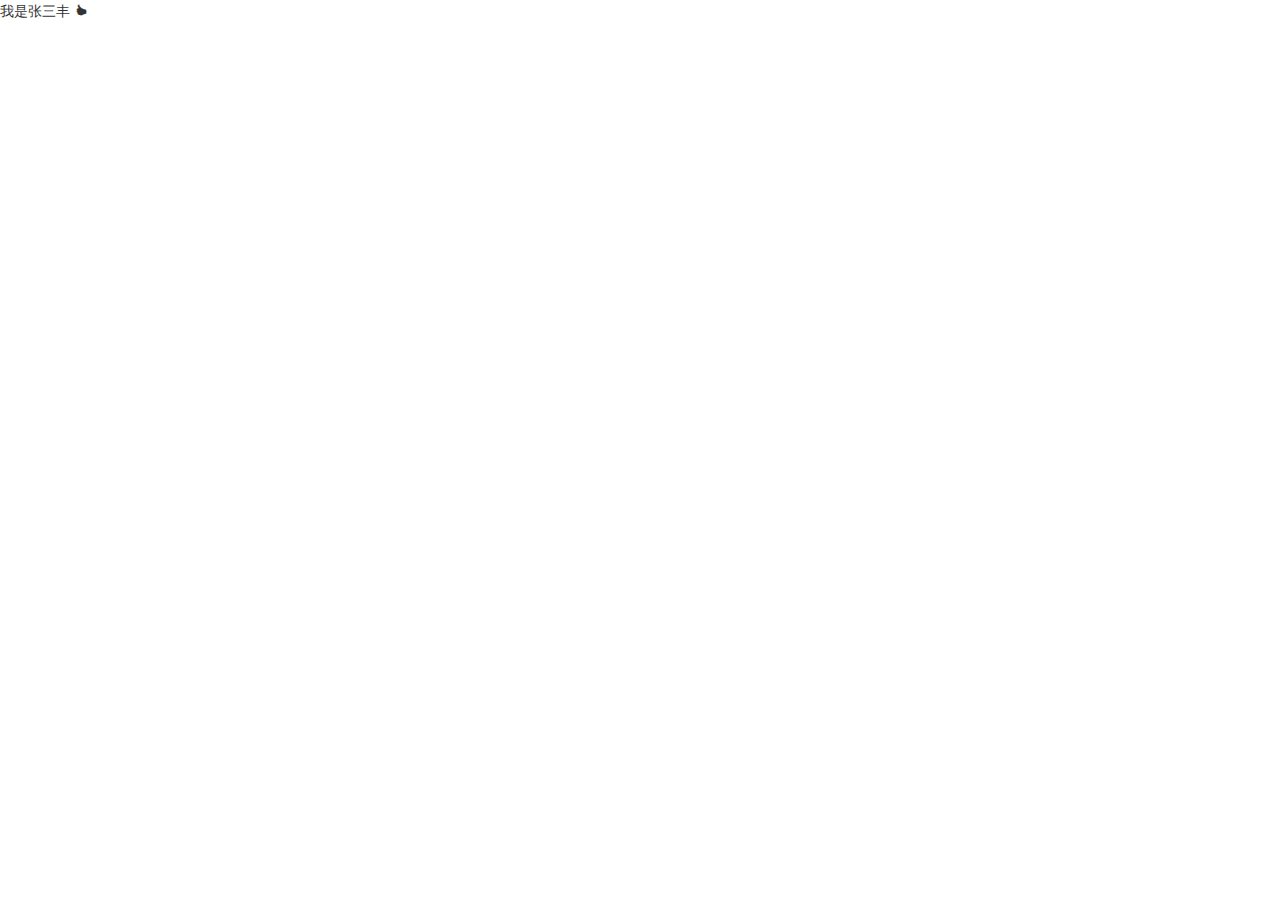
==== 02 HTML+CSS项目实战/index.html @ 7c88c90e "搭建工程" ====
<!DOCTYPE html>
<html lang="en">
  <head>
    <meta charset="UTF-8" />
    <meta name="viewport" content="width=device-width, initial-scale=1.0" />
    <title>小米商城</title>
    <link rel="icon" href="https://s01.mifile.cn/favicon.ico" />
    <link rel="stylesheet" href="./css/font.css" />
    <link rel="stylesheet" href="./css/reset.css" />
    <link rel="stylesheet" href="./css/common.css" />
  </head>
  <body>
    <div>
      我是张三丰
      <i class="iconfont iconfont-like2"></i>
    </div>
  </body>
</html>
---- 02 HTML+CSS项目实战/css/font.css ----
@font-face {
  font-family: iconfont;
  src: url([data-uri]) format("woff");
  font-weight: 400
}

[class*=iconfont] {
  font-family: iconfont !important;
  font-style: normal;
  -webkit-font-smoothing: antialiased;
  -webkit-text-stroke-width: .2px;
  -moz-osx-font-smoothing: grayscale
}

.iconfont-arrow-left:before {
  content: "\E626"
}

.iconfont-arrow-right:before {
  content: "\E621"
}

.iconfont-arrow-up:before {
  content: "\E611"
}

.iconfont-arrow-down:before {
  content: "\E61A"
}

.iconfont-arrow-left-big:before {
  content: "\E628"
}

.iconfont-arrow-right-big:before {
  content: "\E623"
}

.iconfont-arrow-up-big:before {
  content: "\E612"
}

.iconfont-arrow-down-big:before {
  content: "\E61B"
}

.iconfont-arrow-up-tail:before {
  content: "\E62F"
}

.iconfont-arrow-down-tail:before {
  content: "\E633"
}

.iconfont-arrow-down-mini:before {
  content: "\E61C"
}

.iconfont-arrow-down-small:before {
  content: "\E62B"
}

.iconfont-arrow-left-thin:before {
  content: "\E629"
}

.iconfont-arrow-right-thin:before {
  content: "\E624"
}

.iconfont-arrow-left-big-thin:before {
  content: "\E627"
}

.iconfont-arrow-right-big-thin:before {
  content: "\E622"
}

.iconfont-like:before {
  content: "\E60F"
}

.iconfont-like2:before {
  content: "\E607D"
}

.iconfont-like3:before {
  content: "\E90A"
}

.iconfont-like3-outline:before {
  content: "\E909"
}

.iconfont-dislike:before {
  content: "\E603"
}

.iconfont-dqm-left:before {
  content: "\E625"
}

.iconfont-dqm-right:before {
  content: "\E620"
}

.iconfont-check:before {
  content: "\221A"
}

.iconfont-close:before {
  content: "\E602"
}

.iconfont-close-small:before {
  content: "\D7"
}

.iconfont-circle-check:before {
  content: "\E618"
}

.iconfont-circle-close:before {
  content: "\E605"
}

.iconfont-plus:before {
  content: "\E609"
}

.iconfont-minus:before {
  content: "\E60B"
}

.iconfont-heart:before {
  content: "\E62E"
}

.iconfont-heart-outline:before {
  content: "\E62D"
}

.iconfont-heart-small:before {
  content: "\E631"
}

.iconfont-heart-outline-small:before {
  content: "\E614"
}

.iconfont-face:before {
  content: "\E61F"
}

.iconfont-face-smile:before {
  content: "\E60E"
}

.iconfont-face-sad:before {
  content: "\E613"
}

.iconfont-face-laugh:before {
  content: "\E619"
}

.iconfont-cart:before {
  content: "\E60C"
}

.iconfont-cart-plus:before {
  content: "\E60A"
}

.iconfont-cart-full:before {
  content: "\E60D"
}

.iconfont-menu:before {
  content: "\E62C"
}

.iconfont-message:before {
  content: "\E610"
}

.iconfont-message2:before {
  content: "\E600"
}

.iconfont-forward:before {
  content: "\E607"
}

.iconfont-forward2:before {
  content: "\E639"
}

.iconfont-question:before {
  content: "\E617"
}

.iconfont-wechat:before {
  content: "\E608"
}

.iconfont-weibo:before {
  content: "\E630"
}

.iconfont-qzone:before {
  content: "\E632"
}

.iconfont-play:before {
  content: "\E601"
}

.iconfont-disbled:before {
  content: "\E61E"
}

.iconfont-simcard:before {
  content: "\E641"
}

.iconfont-simcard2:before {
  content: "\E906"
}

.iconfont-telecom:before {
  content: "\E640"
}

.iconfont-tool:before {
  content: "\E634"
}

.iconfont-circle-7:before {
  content: "\E635"
}

.iconfont-circle-15:before {
  content: "\E636"
}

.iconfont-location:before {
  content: "\E637"
}

.iconfont-location2:before {
  content: "\E90B"
}

.iconfont-gift:before {
  content: "\E638"
}

.iconfont-gift2:before {
  content: "\E63E"
}

.iconfont-gift3:before {
  content: "\E905"
}

.iconfont-search:before {
  content: "\E616"
}

.iconfont-search2:before {
  content: "\E63A"
}

.iconfont-sync:before {
  content: "\E62A"
}

.iconfont-sync2:before {
  content: "\E63B"
}

.iconfont-card:before {
  content: "\E63C"
}

.iconfont-card-outline:before {
  content: "\E907"
}

.iconfont-alarm:before {
  content: "\E63D"
}

.iconfont-fcode:before {
  content: "\E63F"
}

.iconfont-clock:before {
  content: "\E606"
}

.iconfont-star:before {
  content: "\E61D"
}

.iconfont-alert:before {
  content: "\E90C"
}

.iconfont-circle-arrow-right:before {
  content: "\E615"
}

.iconfont-circle-phone:before {
  content: "\E904"
}

.iconfont-phone:before {
  content: "\E908"
}

.iconfont-month:before {
  content: "\E901"
}

.iconfont-1yuan:before {
  content: "\E903"
}
---- 02 HTML+CSS项目实战/css/common.css ----
html {
  font: 14px / 1.5 Helvetica Neue, Helvetica, Arial, Microsoft Yahei, Hiragino Sans GB, Heiti SC, WenQuanYi Micro Hei, sans-serif;
  color: #333;
  min-width: 1226px;
  background: #fff;
}

/* 清除浮动 */
.clearfix::after {
  content: "";
  display: block;
  clear: both;
}

* {
  box-sizing: border-box;
}

a {
  color: inherit;
  text-decoration: none;
}

ul {
  list-style: none;
}
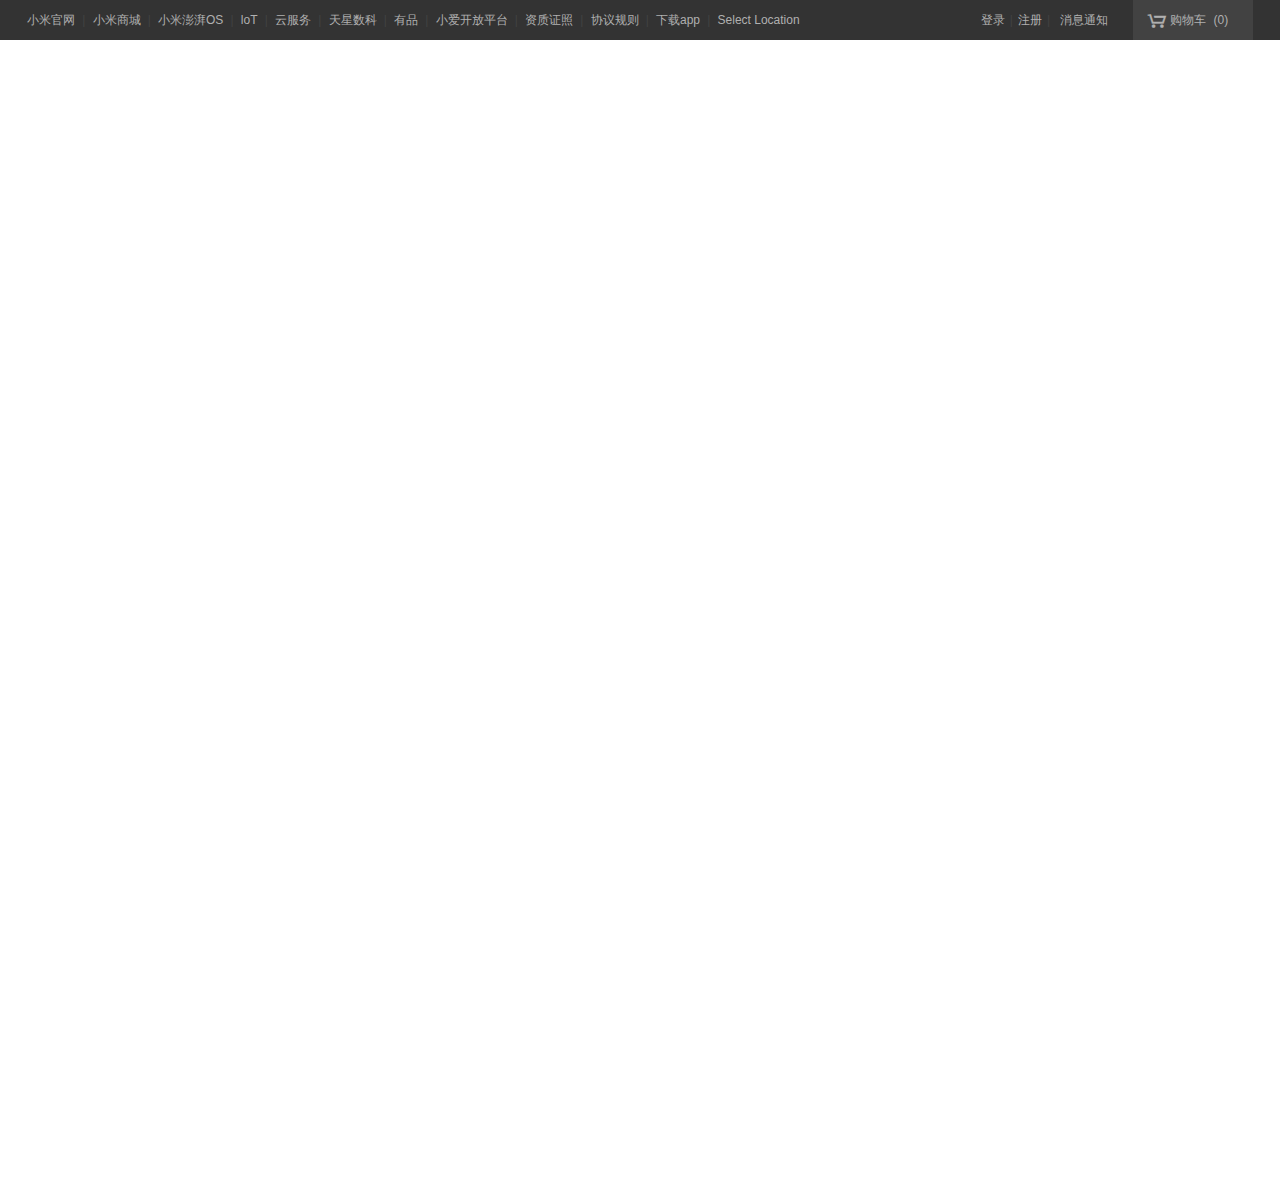
==== commit 42129d76: "topbar完成" ====
--- a/02 HTML+CSS项目实战/index.html
+++ b/02 HTML+CSS项目实战/index.html
@@ -8,11 +8,66 @@
     <link rel="stylesheet" href="./css/font.css" />
     <link rel="stylesheet" href="./css/reset.css" />
     <link rel="stylesheet" href="./css/common.css" />
+    <link rel="stylesheet" href="./css/topbar.css" />
   </head>
   <body>
-    <div>
-      我是张三丰
-      <i class="iconfont iconfont-like2"></i>
+    <div class="app">
+      <div class="topbar">
+        <div class="wrap">
+          <ul class="topnav">
+            <li><a href="#">小米官网</a></li>
+            <li><span>|</span></li>
+            <li><a href="#">小米商城</a></li>
+            <li><span>|</span></li>
+            <li><a href="#">小米澎湃OS</a></li>
+            <li><span>|</span></li>
+            <li><a href="#">loT</a></li>
+            <li><span>|</span></li>
+            <li><a href="#">云服务</a></li>
+            <li><span>|</span></li>
+            <li><a href="#">天星数科</a></li>
+            <li><span>|</span></li>
+            <li><a href="#">有品</a></li>
+            <li><span>|</span></li>
+            <li><a href="#">小爱开放平台</a></li>
+            <li><span>|</span></li>
+            <li><a href="#">资质证照</a></li>
+            <li><span>|</span></li>
+            <li><a href="#">协议规则</a></li>
+            <li><span>|</span></li>
+            <li class="download">
+              <a href="#">下载app</a>
+              <a href="#" class="imgbox">
+                <img
+                  src="https://i1.mifile.cn/f/i/17/appdownload/download.png?1"
+                  alt="" />
+                <span>小米商城APP</span>
+              </a>
+            </li>
+            <li><span>|</span></li>
+            <li><a href="#">Select Location</a></li>
+          </ul>
+          <div class="bar-right">
+            <div class="shop-cat">
+              <a href="#">
+                <i class="iconfont iconfont-cart"></i>
+                <span>购物车 </span>
+                <span class="num">(0)</span>
+              </a>
+              <div class="cats">
+                <span class="empty">购物车中还没有商品，赶紧选购吧！</span>
+              </div>
+            </div>
+            <ul class="user">
+              <li><a href="#">登录</a></li>
+              <li><span>|</span></li>
+              <li><a href="#">注册</a></li>
+              <li><span>|</span></li>
+              <li><a href="#">消息通知</a></li>
+            </ul>
+          </div>
+        </div>
+      </div>
     </div>
   </body>
 </html>
--- a/02 HTML+CSS项目实战/css/common.css
+++ b/02 HTML+CSS项目实战/css/common.css
@@ -23,4 +23,13 @@
 
 ul {
   list-style: none;
+  margin: 0;
+  padding: 0;
 }
+
+
+.wrap {
+  width: 1226px;
+  height: 100%;
+  margin: 0 auto;
+}
--- a/02 HTML+CSS项目实战/css/topbar.css
+++ b/02 HTML+CSS项目实战/css/topbar.css
@@ -0,0 +1,160 @@
+.app {
+  /* 测试专用 */
+  height: 1200px;
+}
+
+/* topbar 区域 */
+.topbar {
+  width: 100%;
+  height: 40px;
+  background: #333;
+  color: #b0b0b0;
+  font-size: 12px;
+  line-height: 40px;
+}
+
+.topbar .topnav {
+  float: left;
+}
+
+.topbar li {
+  float: left;
+}
+
+.topbar li a {
+  display: block;
+}
+
+.topbar li a:hover {
+  color: #fff;
+}
+
+.topbar li span {
+  margin: 0 0.6em;
+  color: #424242;
+}
+
+.topbar .topnav .download {
+  position: relative;
+}
+
+.topbar .download:hover .imgbox {
+  height: 148px;
+}
+
+.topbar .download:hover::after {
+  opacity: 1;
+}
+
+.topbar .download::after {
+  opacity: 0;
+  content: '';
+  position: absolute;
+  bottom: 0;
+  left: 50%;
+  margin-left: -8px;
+  border: 8px solid transparent;
+  border-bottom-color: #fff;
+  z-index: 99;
+}
+
+.topbar .download .imgbox {
+  position: absolute;
+  overflow: hidden;
+  left: 50%;
+  top: 40px;
+  width: 124px;
+  height: 0;
+  margin-left: -62px;
+  text-align: center;
+  line-height: 1;
+  color: #333;
+  background: #fff;
+  filter: drop-shadow(0 1px 5px #aaa);
+  z-index: 99;
+  transition: height 0.3s;
+}
+
+
+.topbar .imgbox img {
+  display: block;
+  width: 90px;
+  height: 90px;
+  margin: 18px auto 12px;
+}
+
+
+.topbar .bar-right {
+  float: right;
+}
+
+.topbar .bar-right .user {
+  float: right;
+}
+
+.topbar .user a {
+  padding: 0 5px;
+}
+
+.topbar .user span {
+  margin: 0;
+}
+
+.topbar .user li:last-child a {
+  padding: 0 10px;
+}
+
+.topbar .bar-right .shop-cat {
+  float: right;
+  color: #b0b0b0;
+  background: #424242;
+  text-align: center;
+  margin-left: 15px;
+  position: relative;
+}
+
+.topbar .shop-cat > a {
+  display: block;
+  width: 120px;
+  height: 40px;
+  line-height: 38px;
+}
+
+.topbar .shop-cat:hover > a {
+  background: #fff;
+  color: #ff6700;
+}
+
+.topbar .shop-cat .cats {
+  width: 316px;
+  height: 0;
+  overflow: hidden;
+  position: absolute;
+  top: 40px;
+  right: 0;
+  box-shadow: 0 2px 10px rgba(0, 0, 0, .15);
+  color: #333;
+  transition: height 0.3s;
+}
+
+.topbar .shop-cat:hover .cats {
+  height: 100px;
+}
+
+.topbar .cats .empty {
+  display: block;
+  padding: 20px 0;
+  margin: 20px;
+  line-height: 18px;
+}
+
+
+.topbar .shop-cat .iconfont-cart {
+  font-size: 20px;
+  vertical-align: -4px;
+  margin-left: -11px;
+}
+
+.topbar .shop-cat .num {
+  margin-left: 4px;
+}
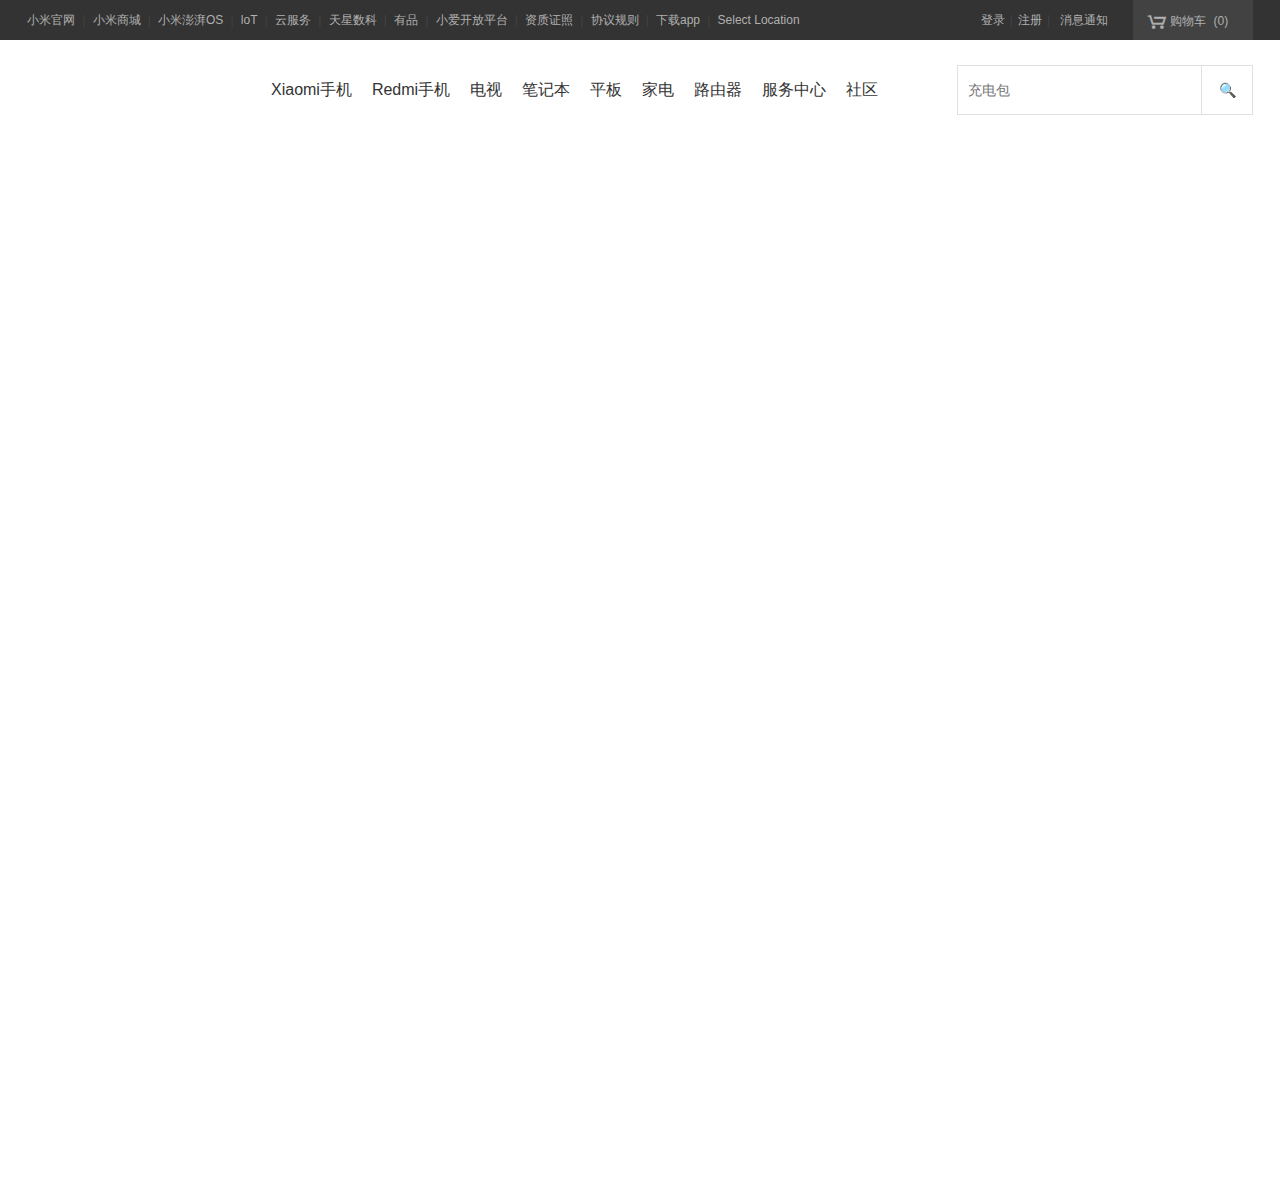
==== commit f70b9b93: "header完成" ====
--- a/02 HTML+CSS项目实战/index.html
+++ b/02 HTML+CSS项目实战/index.html
@@ -9,6 +9,7 @@
     <link rel="stylesheet" href="./css/reset.css" />
     <link rel="stylesheet" href="./css/common.css" />
     <link rel="stylesheet" href="./css/topbar.css" />
+    <link rel="stylesheet" href="./css/header.css" />
   </head>
   <body>
     <div class="app">
@@ -68,6 +69,88 @@
           </div>
         </div>
       </div>
+      <div class="header">
+        <div class="wrap clearfix">
+          <h1>
+            <a class="logo" href="#">小米商城</a>
+          </h1>
+          <div class="header-nav">
+            <div class="navs">
+              <span><a href="#">Xiaomi手机</a></span>
+              <span><a href="#">Redmi手机</a></span>
+              <span><a href="#">电视</a></span>
+              <span><a href="#">笔记本</a></span>
+              <span><a href="#">平板</a></span>
+              <span><a href="#">家电</a></span>
+              <span><a href="#">路由器</a></span>
+              <span><a href="#">服务中心</a></span>
+              <span><a href="#">社区</a></span>
+              <div class="hidden">
+                <ul class="childNav clearfix">
+                  <li>
+                    <a href="#">
+                      <img src="https://picsum.photos/116/100" alt="" />
+                      <p class="name">Xiaomi 14 Ultra</p>
+                      <p class="price">6499元起</p>
+                    </a>
+                  </li>
+                  <li>
+                    <a href="#">
+                      <img src="https://picsum.photos/116/100" alt="" />
+                      <p class="name">Xiaomi 14 Ultra</p>
+                      <p class="price">6499元起</p>
+                    </a>
+                  </li>
+                  <li>
+                    <a href="#">
+                      <img src="https://picsum.photos/116/100" alt="" />
+                      <p class="name">Xiaomi 14 Ultra</p>
+                      <p class="price">6499元起</p>
+                    </a>
+                  </li>
+                  <li>
+                    <a href="#">
+                      <img src="https://picsum.photos/116/100" alt="" />
+                      <p class="name">Xiaomi 14 Ultra</p>
+                      <p class="price">6499元起</p>
+                    </a>
+                  </li>
+                  <li>
+                    <a href="#">
+                      <img src="https://picsum.photos/116/100" alt="" />
+                      <p class="name">Xiaomi 14 Ultra</p>
+                      <p class="price">6499元起</p>
+                    </a>
+                  </li>
+                  <li>
+                    <a href="#">
+                      <img src="https://picsum.photos/116/100" alt="" />
+                      <p class="name">Xiaomi 14 Ultra</p>
+                      <p class="price">6499元起</p>
+                    </a>
+                  </li>
+                </ul>
+              </div>
+            </div>
+          </div>
+          <div class="search">
+            <input type="text" placeholder="充电包" />
+            <button class="search-btn">
+              <i class="icon-search iconfont">🔍</i>
+            </button>
+            <ul class="results">
+              <li><a href="#">手机换新</a></li>
+              <li><a href="#">Redmi K70 Pro</a></li>
+              <li><a href="#">洗衣机</a></li>
+              <li><a href="#">冰箱</a></li>
+              <li><a href="#">空调</a></li>
+              <li><a href="#">耳机</a></li>
+              <li><a href="#">红米</a></li>
+              <li><a href="#">笔记本</a></li>
+            </ul>
+          </div>
+        </div>
+      </div>
     </div>
   </body>
 </html>
--- a/02 HTML+CSS项目实战/css/common.css
+++ b/02 HTML+CSS项目实战/css/common.css
@@ -21,6 +21,19 @@
   text-decoration: none;
 }
 
+h1,
+h2,
+h3,
+h4,
+h5,
+h6 {
+  margin: 0;
+}
+
+p {
+  margin: 0;
+}
+
 ul {
   list-style: none;
   margin: 0;
@@ -33,3 +46,8 @@
   height: 100%;
   margin: 0 auto;
 }
+
+/* 主题色 */
+:root {
+  --theme-color: #ff6700;
+}
--- a/02 HTML+CSS项目实战/css/topbar.css
+++ b/02 HTML+CSS项目实战/css/topbar.css
@@ -10,7 +10,7 @@
   background: #333;
   color: #b0b0b0;
   font-size: 12px;
-  line-height: 40px;
+
 }
 
 .topbar .topnav {
@@ -19,6 +19,7 @@
 
 .topbar li {
   float: left;
+  line-height: 40px;
 }
 
 .topbar li a {
@@ -117,12 +118,12 @@
   display: block;
   width: 120px;
   height: 40px;
-  line-height: 38px;
+  line-height: 40px;
 }
 
 .topbar .shop-cat:hover > a {
   background: #fff;
-  color: #ff6700;
+  color: var(--theme-color);
 }
 
 .topbar .shop-cat .cats {
--- a/02 HTML+CSS项目实战/css/header.css
+++ b/02 HTML+CSS项目实战/css/header.css
@@ -0,0 +1,174 @@
+.header {
+  width: 100%;
+  position: relative;
+}
+
+h1 {
+  float: left;
+  margin-top: 22px;
+}
+
+.logo {
+  display: block;
+  width: 62px;
+  height: 56px;
+  text-indent: -9999px;
+  background: url(https://cdn.cnbj1.fds.api.mi-img.com/mi.com-assets/shop/img/logo-mi2.png) 0 0 /auto 100% no-repeat;
+}
+
+.header-nav {
+  float: left;
+  padding: 12px 0 0 172px;
+}
+
+.navs {
+  float: left;
+}
+
+.navs span {
+  float: left;
+  font-size: 16px;
+  color: #333;
+  padding: 26px 10px 38px;
+}
+
+.navs span:hover {
+  color: var(--theme-color);
+}
+
+.navs:hover .hidden {
+  height: 230px;
+  opacity: 1;
+  transition: height 0.3s 0.1s, opacity 0.3s;
+}
+
+.header .hidden {
+  opacity: 0;
+  background: #fff;
+  width: 100%;
+  height: 0px;
+  overflow: hidden;
+  position: absolute;
+  border-top: 1px solid #e0e0e0;
+  box-shadow: 0 3px 4px rgba(0, 0, 0, .18);
+  left: 0;
+  top: 100px;
+  z-index: 100;
+  transition: opacity 0.3s 0.15s, height 0.3s;
+}
+
+.childNav {
+  width: 1226px;
+  margin: 0 auto;
+  font-size: 12px;
+}
+
+.childNav li {
+  width: 204px;
+  height: 201px;
+  float: left;
+  padding: 35px 12px 0;
+  color: #333;
+  text-align: center;
+  position: relative;
+}
+
+.childNav li::after {
+  content: '';
+  position: absolute;
+  width: 1px;
+  height: 100px;
+  background: #e0e0e0;
+  right: -1px;
+  top: 35px;
+}
+
+.childNav li:last-child::after {
+  display: none;
+}
+
+.childNav a {
+  display: block;
+  width: 180px;
+  height: 166px;
+}
+
+.childNav a img {
+  display: block;
+  width: 116px;
+  height: 100px;
+  margin: 0 auto 26px;
+}
+
+.childNav p {
+  line-height: 20px;
+}
+
+.childNav .price {
+  color: var(--theme-color);
+}
+
+
+.search {
+  width: 296px;
+  height: 50px;
+  margin-top: 25px;
+  float: right;
+  position: relative;
+}
+
+.search input {
+  float: left;
+  border: 1px solid #e0e0e0;
+  height: 50px;
+  outline: none;
+  padding: 0 10px;
+  width: 245px;
+  font-size: 14px;
+  line-height: 48px;
+}
+
+.search input:focus,
+.search input:focus ~ button {
+  border-color: var(--theme-color);
+}
+
+.search input:focus ~ .results {
+  display: block;
+}
+
+.search .search-btn {
+  float: left;
+  width: 51px;
+  height: 50px;
+  border: 1px solid #e0e0e0;
+  border-left: none;
+  background: #fff;
+}
+
+.search .search-btn:hover {
+  color: #fff;
+  background: var(--theme-color);
+}
+
+.results {
+  display: none;
+  position: absolute;
+  top: 50px;
+  left: 0;
+  width: 245px;
+  border: 1px solid var(--theme-color);
+  border-top: none;
+  z-index: 60;
+}
+
+.results a {
+  display: block;
+  padding: 6px 15px;
+  font-size: 12px;
+  color: #424242;
+}
+
+.results a:hover {
+  background: #fafafa;
+}
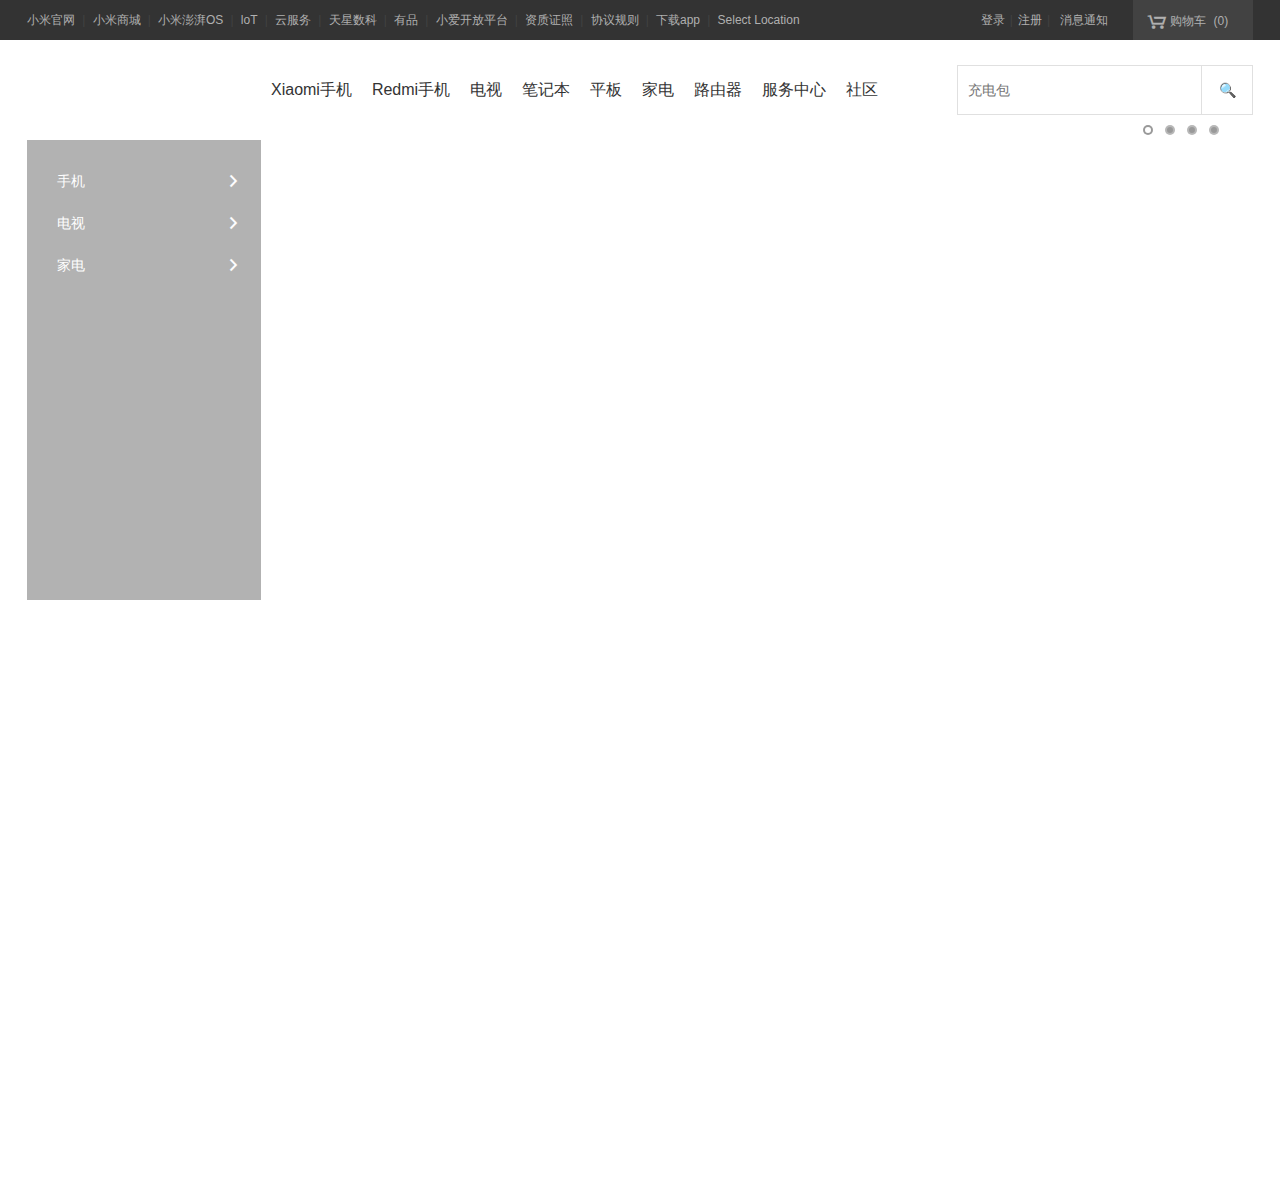
==== commit 35b60913: "banner完成" ====
--- a/02 HTML+CSS项目实战/index.html
+++ b/02 HTML+CSS项目实战/index.html
@@ -10,6 +10,7 @@
     <link rel="stylesheet" href="./css/common.css" />
     <link rel="stylesheet" href="./css/topbar.css" />
     <link rel="stylesheet" href="./css/header.css" />
+    <link rel="stylesheet" href="./css/banner.css" />
   </head>
   <body>
     <div class="app">
@@ -151,6 +152,85 @@
           </div>
         </div>
       </div>
+      <div class="banner">
+        <div class="wrap">
+          <ul class="category">
+            <li>
+              <a href="#" class="clearfix">
+                <span>手机</span>
+                <i class="iconfont iconfont-arrow-right-big"></i>
+              </a>
+              <div class="hidden">
+                <ul class="cats">
+                  <li>
+                    <a href="#" class="clearfix">
+                      <img src="https://picsum.photos/40" alt="" />
+                      <span>Xiaomi MIX系列</span>
+                    </a>
+                  </li>
+                  <li>
+                    <a href="#" class="clearfix">
+                      <img src="https://picsum.photos/40" alt="" />
+                      <span>Xiaomi MIX系列</span>
+                    </a>
+                  </li>
+                  <li>
+                    <a href="#" class="clearfix">
+                      <img src="https://picsum.photos/40" alt="" />
+                      <span>Xiaomi MIX系列</span>
+                    </a>
+                  </li>
+                  <li>
+                    <a href="#" class="clearfix">
+                      <img src="https://picsum.photos/40" alt="" />
+                      <span>Xiaomi MIX系列</span>
+                    </a>
+                  </li>
+                  <li>
+                    <a href="#" class="clearfix">
+                      <img src="https://picsum.photos/40" alt="" />
+                      <span>Xiaomi MIX系列</span>
+                    </a>
+                  </li>
+                  <li>
+                    <a href="#" class="clearfix">
+                      <img src="https://picsum.photos/40" alt="" />
+                      <span>Xiaomi MIX系列</span>
+                    </a>
+                  </li>
+                </ul>
+              </div>
+            </li>
+            <li>
+              <a href="#" class="clearfix">
+                <span>电视</span>
+                <i class="iconfont iconfont-arrow-right-big"></i>
+              </a>
+            </li>
+            <li>
+              <a href="#" class="clearfix">
+                <span>家电</span>
+                <i class="iconfont iconfont-arrow-right-big"></i>
+              </a>
+            </li>
+          </ul>
+          <div class="swiper">
+            <a href="#" class="mask">
+              <img
+                src="https://cdn.cnbj1.fds.api.mi-img.com/mi-mall/72d2f359aa032bc5f6372b3022b39a92.jpg?thumb=1&w=1226&h=460&f=webp&q=90"
+                alt="" />
+            </a>
+            <a href="#" class="btn pre"></a>
+            <a href="#" class="btn next"></a>
+            <div class="dots">
+              <span class="active"></span>
+              <span></span>
+              <span></span>
+              <span></span>
+            </div>
+          </div>
+        </div>
+      </div>
     </div>
   </body>
 </html>
--- a/02 HTML+CSS项目实战/css/banner.css
+++ b/02 HTML+CSS项目实战/css/banner.css
@@ -0,0 +1,153 @@
+.banner {
+
+  width: 100%;
+}
+
+.banner .wrap {
+  position: relative;
+}
+
+
+
+.category {
+  font-size: 14px;
+  color: #fff;
+  position: absolute;
+  width: 234px;
+  height: 460px;
+  padding: 20px 0;
+  left: 0;
+  top: 0;
+  background: rgba(0, 0, 0, .3);
+  z-index: 10;
+}
+
+
+
+.category > li a {
+  display: block;
+  padding-left: 30px;
+  line-height: 42px;
+  font-size: 14px;
+  width: 100%;
+  padding: 0 20px 0 30px;
+}
+
+.category > li > a span {
+  vertical-align: 1px;
+  float: left;
+}
+
+.category > li > a i {
+  font-size: 16px;
+  float: right;
+}
+
+.category > li:hover {
+  background: var(--theme-color);
+}
+
+.category > li:hover .hidden {
+  display: block;
+}
+
+.category li .hidden {
+  display: none;
+  position: absolute;
+  left: 234px;
+  top: 0;
+  background: #fff;
+  height: 100%;
+  box-shadow: 0 8px 16px rgba(0, 0, 0, .18);
+  color: #333;
+}
+
+
+
+.cats li a {
+  display: block;
+  padding: 18px 20px;
+  width: 265px;
+  height: 76px;
+  line-height: 40px;
+}
+
+.cats li a:hover {
+  color: var(--theme-color);
+}
+
+
+.cats li img {
+  float: left;
+  width: 40px;
+  height: 40px;
+  margin-right: 12px;
+  vertical-align: middle;
+}
+
+.cats li span {
+  float: right;
+  width: 172px;
+  overflow: hidden;
+  text-overflow: ellipsis;
+  white-space: nowrap;
+}
+
+.swiper {
+  width: 100%;
+  position: relative;
+}
+
+.swiper .btn {
+  position: absolute;
+  width: 41px;
+  height: 69px;
+  background-image: url("https://i1.mifile.cn/f/i/2014/cn/icon/icon-slides.png");
+  top: 50%;
+  transform: translateY(-50%);
+
+}
+
+.pre {
+  left: 234px;
+  background-position: -84px 0;
+}
+
+.pre:hover {
+  background-position: 0 0;
+}
+
+.next {
+  right: 0;
+  background-position: -125px 0;
+}
+
+.next:hover {
+  background-position: -42px 0;
+}
+
+.dots {
+  position: absolute;
+  right: 30px;
+  bottom: 20px;
+  width: 400px;
+  height: 21px;
+  text-align: right;
+}
+
+.dots span {
+  width: 10px;
+  height: 10px;
+  margin: 0 4px;
+  background: rgba(0, 0, 0, .4);
+  border-radius: 100%;
+  border: 2px solid rgba(255, 255, 255, .3);
+  display: inline-block;
+  cursor: pointer;
+}
+
+.dots span:hover,
+.dots span.active {
+  background: hsla(0, 0%, 100%, .4);
+  border-color: rgba(0, 0, 0, .4);
+}
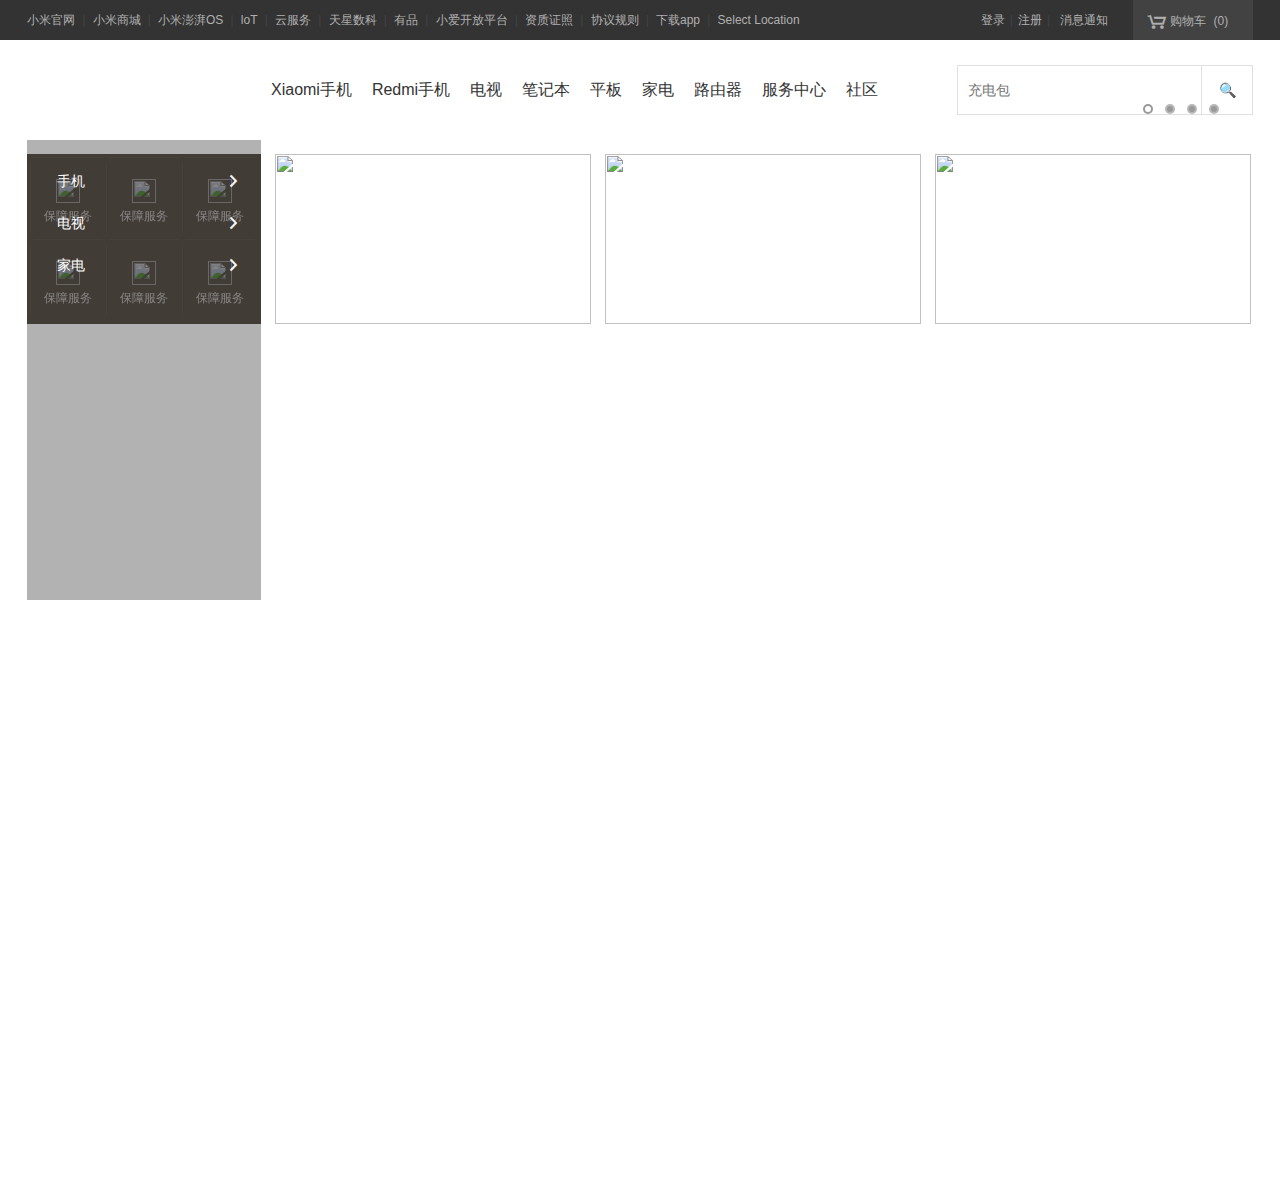
==== commit e6c02a0d: "ad完成，修复了header和banner的小bug" ====
--- a/02 HTML+CSS项目实战/index.html
+++ b/02 HTML+CSS项目实战/index.html
@@ -11,6 +11,7 @@
     <link rel="stylesheet" href="./css/topbar.css" />
     <link rel="stylesheet" href="./css/header.css" />
     <link rel="stylesheet" href="./css/banner.css" />
+    <link rel="stylesheet" href="./css/ad.css" />
   </head>
   <body>
     <div class="app">
@@ -231,6 +232,83 @@
           </div>
         </div>
       </div>
+      <div class="ad">
+        <div class="wrap clearfix">
+          <ul class="sevices">
+            <li>
+              <a href="#">
+                <img
+                  src="https://cdn.cnbj1.fds.api.mi-img.com/mi-mall/82abdba456e8caaea5848a0cddce03db.png?w=48&h=48"
+                  alt="" />
+                <span>保障服务</span>
+              </a>
+            </li>
+            <li>
+              <a href="#">
+                <img
+                  src="https://cdn.cnbj1.fds.api.mi-img.com/mi-mall/82abdba456e8caaea5848a0cddce03db.png?w=48&h=48"
+                  alt="" />
+                <span>保障服务</span>
+              </a>
+            </li>
+            <li>
+              <a href="#">
+                <img
+                  src="https://cdn.cnbj1.fds.api.mi-img.com/mi-mall/82abdba456e8caaea5848a0cddce03db.png?w=48&h=48"
+                  alt="" />
+                <span>保障服务</span>
+              </a>
+            </li>
+            <li>
+              <a href="#">
+                <img
+                  src="https://cdn.cnbj1.fds.api.mi-img.com/mi-mall/82abdba456e8caaea5848a0cddce03db.png?w=48&h=48"
+                  alt="" />
+                <span>保障服务</span>
+              </a>
+            </li>
+            <li>
+              <a href="#">
+                <img
+                  src="https://cdn.cnbj1.fds.api.mi-img.com/mi-mall/82abdba456e8caaea5848a0cddce03db.png?w=48&h=48"
+                  alt="" />
+                <span>保障服务</span>
+              </a>
+            </li>
+            <li>
+              <a href="#">
+                <img
+                  src="https://cdn.cnbj1.fds.api.mi-img.com/mi-mall/82abdba456e8caaea5848a0cddce03db.png?w=48&h=48"
+                  alt="" />
+                <span>保障服务</span>
+              </a>
+            </li>
+          </ul>
+          <ul class="ads">
+            <li>
+              <a href="#" class="mask">
+                <img
+                  src="https://cdn.cnbj1.fds.api.mi-img.com/mi-mall/6b67117bc92924fb2ff0e7ad2be86084.png?w=632&h=340"
+                  alt="" />
+              </a>
+            </li>
+            <li>
+              <a href="#" class="mask">
+                <img
+                  src="https://cdn.cnbj1.fds.api.mi-img.com/mi-mall/6b67117bc92924fb2ff0e7ad2be86084.png?w=632&h=340"
+                  alt="" />
+              </a>
+            </li>
+            <li>
+              <a href="#" class="mask">
+                <img
+                  src="https://cdn.cnbj1.fds.api.mi-img.com/mi-mall/6b67117bc92924fb2ff0e7ad2be86084.png?w=632&h=340"
+                  alt="" />
+              </a>
+            </li>
+          </ul>
+        </div>
+      </div>
     </div>
   </body>
 </html>
--- a/02 HTML+CSS项目实战/css/header.css
+++ b/02 HTML+CSS项目实战/css/header.css
@@ -153,6 +153,7 @@
 
 .results {
   display: none;
+  background: #fff;
   position: absolute;
   top: 50px;
   left: 0;
--- a/02 HTML+CSS项目实战/css/banner.css
+++ b/02 HTML+CSS项目实战/css/banner.css
@@ -98,6 +98,11 @@
   position: relative;
 }
 
+.swiper .mask,
+.swiper img {
+  display: block;
+}
+
 .swiper .btn {
   position: absolute;
   width: 41px;
--- a/02 HTML+CSS项目实战/css/ad.css
+++ b/02 HTML+CSS项目实战/css/ad.css
@@ -0,0 +1,91 @@
+.ad {
+  width: 100%;
+  margin: 14px 0 26px;
+}
+
+
+.ad .sevices {
+  float: left;
+  width: 234px;
+  height: 170px;
+  padding: 3px;
+  background: #5f5750;
+  font-size: 12px;
+}
+
+.sevices li {
+  float: left;
+  width: 76px;
+  height: 82px;
+  padding: 3px;
+  position: relative;
+}
+
+.sevices li::after,
+.sevices li::before {
+  content: '';
+  position: absolute;
+  background: #665e57;
+  width: 1px;
+  height: 70px;
+}
+
+.sevices li::before {
+  top: 0;
+  left: 100%;
+  margin-left: -3px;
+  transform: rotate(90deg);
+  transform-origin: 0 0;
+}
+
+.sevices li::after {
+  left: 0;
+  top: 6px;
+}
+
+.ad .sevices a {
+  display: block;
+  margin: 0 auto;
+  width: 64px;
+  height: 70px;
+  padding-top: 19px;
+  text-align: center;
+  color: rgba(255, 255, 255);
+  opacity: 0.6;
+}
+
+.sevices a:hover {
+  opacity: 1;
+}
+
+.sevices a img {
+  display: block;
+  width: 24px;
+  height: 24px;
+  margin: 0 auto 4px;
+}
+
+
+.ads {
+  float: left;
+}
+
+.ads li,
+.ads .mask {
+  float: left;
+}
+
+.ads .mask {
+  transition: box-shadow .2s linear, -webkit-box-shadow .2s linear;
+}
+
+.mask:hover {
+  box-shadow: 0 15px 30px rgba(0, 0, 0, .1);
+}
+
+.ads .mask img {
+  display: block;
+  height: 170px;
+  width: 316px;
+  margin-left: 14px;
+}
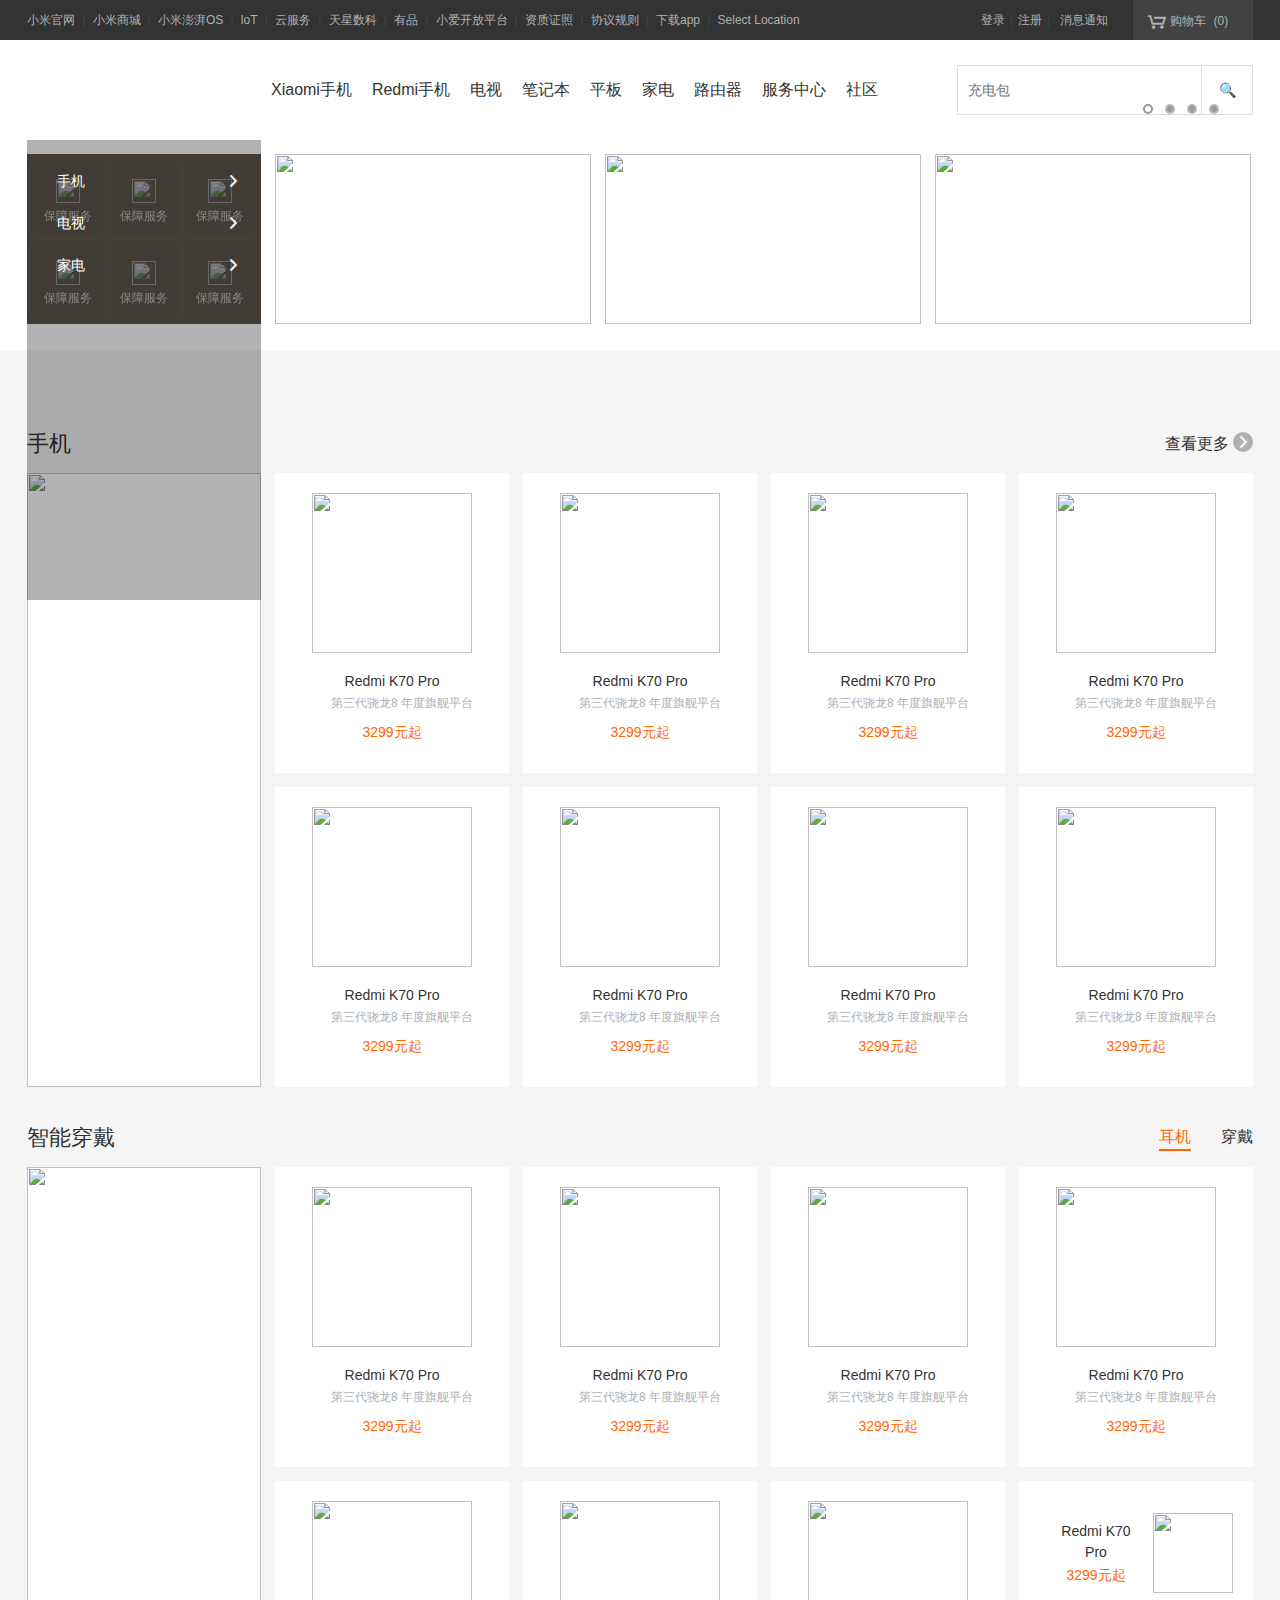
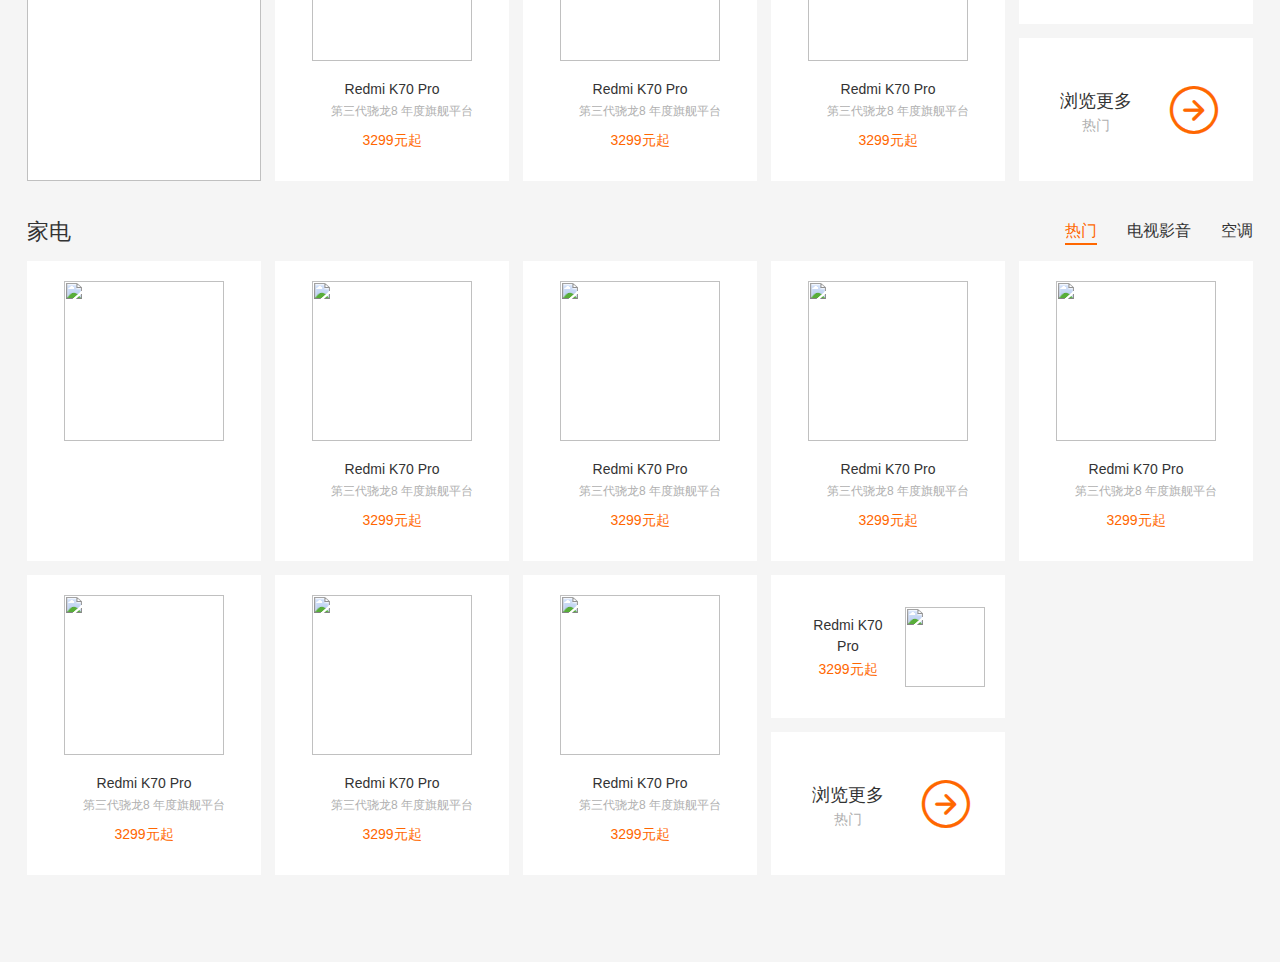
==== commit 3c0043ee: "main完成，修复ad的选择器重复" ====
--- a/02 HTML+CSS项目实战/index.html
+++ b/02 HTML+CSS项目实战/index.html
@@ -12,6 +12,7 @@
     <link rel="stylesheet" href="./css/header.css" />
     <link rel="stylesheet" href="./css/banner.css" />
     <link rel="stylesheet" href="./css/ad.css" />
+    <link rel="stylesheet" href="./css/main.css" />
   </head>
   <body>
     <div class="app">
@@ -309,6 +310,335 @@
           </ul>
         </div>
       </div>
+      <div class="main">
+        <a href="#" class="wrap">
+          <img
+            src="https://cdn.cnbj1.fds.api.mi-img.com/mi-mall/f50c307e048093a737e35446b6212010.jpg?thumb=1&w=1226&h=120&f=webp&q=90"
+            alt="" />
+        </a>
+        <article class="wrap">
+          <div class="head clearfix">
+            <h2>手机</h2>
+            <a href="#" class="more">
+              <span>查看更多</span>
+              <i class="iconfont iconfont-arrow-right-big"></i>
+            </a>
+          </div>
+          <div class="content clearfix">
+            <ul class="goods">
+              <li>
+                <a href="#" class="big">
+                  <img
+                    src="https://cdn.cnbj1.fds.api.mi-img.com/mi-mall/dcf9ed8c01a7c3d0bf3ecbca3f22537c.png?thumb=1&w=234&h=614&f=webp&q=90"
+                    alt="" />
+                </a>
+              </li>
+              <li>
+                <a href="#">
+                  <img
+                    src="https://cdn.cnbj1.fds.api.mi-img.com/mi-mall/2e920ac7e3d197923acbd6388b80cc49.png?thumb=1&w=200&h=200&f=webp&q=90"
+                    alt="" />
+                  <p class="name">Redmi K70 Pro</p>
+                  <p class="dec">第三代骁龙8 年度旗舰平台</p>
+                  <p class="price">3299元起</p>
+                </a>
+              </li>
+              <li>
+                <a href="#">
+                  <img
+                    src="https://cdn.cnbj1.fds.api.mi-img.com/mi-mall/2e920ac7e3d197923acbd6388b80cc49.png?thumb=1&w=200&h=200&f=webp&q=90"
+                    alt="" />
+                  <p class="name">Redmi K70 Pro</p>
+                  <p class="dec">第三代骁龙8 年度旗舰平台</p>
+                  <p class="price">3299元起</p>
+                </a>
+              </li>
+              <li>
+                <a href="#">
+                  <img
+                    src="https://cdn.cnbj1.fds.api.mi-img.com/mi-mall/2e920ac7e3d197923acbd6388b80cc49.png?thumb=1&w=200&h=200&f=webp&q=90"
+                    alt="" />
+                  <p class="name">Redmi K70 Pro</p>
+                  <p class="dec">第三代骁龙8 年度旗舰平台</p>
+                  <p class="price">3299元起</p>
+                </a>
+              </li>
+              <li>
+                <a href="#">
+                  <img
+                    src="https://cdn.cnbj1.fds.api.mi-img.com/mi-mall/2e920ac7e3d197923acbd6388b80cc49.png?thumb=1&w=200&h=200&f=webp&q=90"
+                    alt="" />
+                  <p class="name">Redmi K70 Pro</p>
+                  <p class="dec">第三代骁龙8 年度旗舰平台</p>
+                  <p class="price">3299元起</p>
+                </a>
+              </li>
+              <li>
+                <a href="#">
+                  <img
+                    src="https://cdn.cnbj1.fds.api.mi-img.com/mi-mall/2e920ac7e3d197923acbd6388b80cc49.png?thumb=1&w=200&h=200&f=webp&q=90"
+                    alt="" />
+                  <p class="name">Redmi K70 Pro</p>
+                  <p class="dec">第三代骁龙8 年度旗舰平台</p>
+                  <p class="price">3299元起</p>
+                </a>
+              </li>
+              <li>
+                <a href="#">
+                  <img
+                    src="https://cdn.cnbj1.fds.api.mi-img.com/mi-mall/2e920ac7e3d197923acbd6388b80cc49.png?thumb=1&w=200&h=200&f=webp&q=90"
+                    alt="" />
+                  <p class="name">Redmi K70 Pro</p>
+                  <p class="dec">第三代骁龙8 年度旗舰平台</p>
+                  <p class="price">3299元起</p>
+                </a>
+              </li>
+              <li>
+                <a href="#">
+                  <img
+                    src="https://cdn.cnbj1.fds.api.mi-img.com/mi-mall/2e920ac7e3d197923acbd6388b80cc49.png?thumb=1&w=200&h=200&f=webp&q=90"
+                    alt="" />
+                  <p class="name">Redmi K70 Pro</p>
+                  <p class="dec">第三代骁龙8 年度旗舰平台</p>
+                  <p class="price">3299元起</p>
+                </a>
+              </li>
+              <li>
+                <a href="#">
+                  <img
+                    src="https://cdn.cnbj1.fds.api.mi-img.com/mi-mall/2e920ac7e3d197923acbd6388b80cc49.png?thumb=1&w=200&h=200&f=webp&q=90"
+                    alt="" />
+                  <p class="name">Redmi K70 Pro</p>
+                  <p class="dec">第三代骁龙8 年度旗舰平台</p>
+                  <p class="price">3299元起</p>
+                </a>
+              </li>
+            </ul>
+          </div>
+        </article>
+        <article class="wrap other">
+          <div class="head clearfix">
+            <h2>智能穿戴</h2>
+            <ul class="cates">
+              <li><a href="#" class="active">耳机</a></li>
+              <li><a href="#">穿戴</a></li>
+            </ul>
+          </div>
+          <div class="content clearfix">
+            <ul class="goods">
+              <li>
+                <a href="#" class="big">
+                  <img
+                    src="https://cdn.cnbj1.fds.api.mi-img.com/mi-mall/dcf9ed8c01a7c3d0bf3ecbca3f22537c.png?thumb=1&w=234&h=614&f=webp&q=90"
+                    alt="" />
+                </a>
+              </li>
+              <li>
+                <a href="#">
+                  <img
+                    src="https://cdn.cnbj1.fds.api.mi-img.com/mi-mall/2e920ac7e3d197923acbd6388b80cc49.png?thumb=1&w=200&h=200&f=webp&q=90"
+                    alt="" />
+                  <p class="name">Redmi K70 Pro</p>
+                  <p class="dec">第三代骁龙8 年度旗舰平台</p>
+                  <p class="price">3299元起</p>
+                </a>
+              </li>
+              <li>
+                <a href="#">
+                  <img
+                    src="https://cdn.cnbj1.fds.api.mi-img.com/mi-mall/2e920ac7e3d197923acbd6388b80cc49.png?thumb=1&w=200&h=200&f=webp&q=90"
+                    alt="" />
+                  <p class="name">Redmi K70 Pro</p>
+                  <p class="dec">第三代骁龙8 年度旗舰平台</p>
+                  <p class="price">3299元起</p>
+                </a>
+              </li>
+              <li>
+                <a href="#">
+                  <img
+                    src="https://cdn.cnbj1.fds.api.mi-img.com/mi-mall/2e920ac7e3d197923acbd6388b80cc49.png?thumb=1&w=200&h=200&f=webp&q=90"
+                    alt="" />
+                  <p class="name">Redmi K70 Pro</p>
+                  <p class="dec">第三代骁龙8 年度旗舰平台</p>
+                  <p class="price">3299元起</p>
+                </a>
+              </li>
+              <li>
+                <a href="#">
+                  <img
+                    src="https://cdn.cnbj1.fds.api.mi-img.com/mi-mall/2e920ac7e3d197923acbd6388b80cc49.png?thumb=1&w=200&h=200&f=webp&q=90"
+                    alt="" />
+                  <p class="name">Redmi K70 Pro</p>
+                  <p class="dec">第三代骁龙8 年度旗舰平台</p>
+                  <p class="price">3299元起</p>
+                </a>
+              </li>
+              <li>
+                <a href="#">
+                  <img
+                    src="https://cdn.cnbj1.fds.api.mi-img.com/mi-mall/2e920ac7e3d197923acbd6388b80cc49.png?thumb=1&w=200&h=200&f=webp&q=90"
+                    alt="" />
+                  <p class="name">Redmi K70 Pro</p>
+                  <p class="dec">第三代骁龙8 年度旗舰平台</p>
+                  <p class="price">3299元起</p>
+                </a>
+              </li>
+              <li>
+                <a href="#">
+                  <img
+                    src="https://cdn.cnbj1.fds.api.mi-img.com/mi-mall/2e920ac7e3d197923acbd6388b80cc49.png?thumb=1&w=200&h=200&f=webp&q=90"
+                    alt="" />
+                  <p class="name">Redmi K70 Pro</p>
+                  <p class="dec">第三代骁龙8 年度旗舰平台</p>
+                  <p class="price">3299元起</p>
+                </a>
+              </li>
+              <li>
+                <a href="#">
+                  <img
+                    src="https://cdn.cnbj1.fds.api.mi-img.com/mi-mall/2e920ac7e3d197923acbd6388b80cc49.png?thumb=1&w=200&h=200&f=webp&q=90"
+                    alt="" />
+                  <p class="name">Redmi K70 Pro</p>
+                  <p class="dec">第三代骁龙8 年度旗舰平台</p>
+                  <p class="price">3299元起</p>
+                </a>
+              </li>
+              <li>
+                <a href="#" class="small">
+                  <img
+                    src="https://cdn.cnbj1.fds.api.mi-img.com/mi-mall/2e920ac7e3d197923acbd6388b80cc49.png?thumb=1&w=200&h=200&f=webp&q=90"
+                    alt="" />
+                  <div class="detail">
+                    <p class="name">Redmi K70 Pro</p>
+                    <p class="price">3299元起</p>
+                  </div>
+                </a>
+                <a href="#" class="small">
+                  <i class="iconfont iconfont-circle-arrow-right"></i>
+                  <div class="detail">
+                    <p class="title">浏览更多</p>
+                    <p class="cat">热门</p>
+                  </div>
+                </a>
+              </li>
+            </ul>
+          </div>
+        </article>
+        <article class="wrap other">
+          <div class="head clearfix">
+            <h2>家电</h2>
+            <ul class="cates">
+              <li><a href="#" class="active">热门</a></li>
+              <li><a href="#">电视影音</a></li>
+              <li><a href="#">空调</a></li>
+            </ul>
+          </div>
+          <div class="content clearfix">
+            <ul class="goods">
+              <li>
+                <a href="#">
+                  <img
+                    src="https://cdn.cnbj1.fds.api.mi-img.com/mi-mall/dcf9ed8c01a7c3d0bf3ecbca3f22537c.png?thumb=1&w=234&h=614&f=webp&q=90"
+                    alt="" />
+                </a>
+              </li>
+              <li>
+                <a href="#">
+                  <img
+                    src="https://cdn.cnbj1.fds.api.mi-img.com/mi-mall/2e920ac7e3d197923acbd6388b80cc49.png?thumb=1&w=200&h=200&f=webp&q=90"
+                    alt="" />
+                  <p class="name">Redmi K70 Pro</p>
+                  <p class="dec">第三代骁龙8 年度旗舰平台</p>
+                  <p class="price">3299元起</p>
+                </a>
+              </li>
+              <li>
+                <a href="#">
+                  <img
+                    src="https://cdn.cnbj1.fds.api.mi-img.com/mi-mall/2e920ac7e3d197923acbd6388b80cc49.png?thumb=1&w=200&h=200&f=webp&q=90"
+                    alt="" />
+                  <p class="name">Redmi K70 Pro</p>
+                  <p class="dec">第三代骁龙8 年度旗舰平台</p>
+                  <p class="price">3299元起</p>
+                </a>
+              </li>
+              <li>
+                <a href="#">
+                  <img
+                    src="https://cdn.cnbj1.fds.api.mi-img.com/mi-mall/2e920ac7e3d197923acbd6388b80cc49.png?thumb=1&w=200&h=200&f=webp&q=90"
+                    alt="" />
+                  <p class="name">Redmi K70 Pro</p>
+                  <p class="dec">第三代骁龙8 年度旗舰平台</p>
+                  <p class="price">3299元起</p>
+                </a>
+              </li>
+              <li>
+                <a href="#">
+                  <img
+                    src="https://cdn.cnbj1.fds.api.mi-img.com/mi-mall/2e920ac7e3d197923acbd6388b80cc49.png?thumb=1&w=200&h=200&f=webp&q=90"
+                    alt="" />
+                  <p class="name">Redmi K70 Pro</p>
+                  <p class="dec">第三代骁龙8 年度旗舰平台</p>
+                  <p class="price">3299元起</p>
+                </a>
+              </li>
+              <li>
+                <a href="#">
+                  <img
+                    src="https://cdn.cnbj1.fds.api.mi-img.com/mi-mall/2e920ac7e3d197923acbd6388b80cc49.png?thumb=1&w=200&h=200&f=webp&q=90"
+                    alt="" />
+                  <p class="name">Redmi K70 Pro</p>
+                  <p class="dec">第三代骁龙8 年度旗舰平台</p>
+                  <p class="price">3299元起</p>
+                </a>
+              </li>
+              <li>
+                <a href="#">
+                  <img
+                    src="https://cdn.cnbj1.fds.api.mi-img.com/mi-mall/2e920ac7e3d197923acbd6388b80cc49.png?thumb=1&w=200&h=200&f=webp&q=90"
+                    alt="" />
+                  <p class="name">Redmi K70 Pro</p>
+                  <p class="dec">第三代骁龙8 年度旗舰平台</p>
+                  <p class="price">3299元起</p>
+                </a>
+              </li>
+              <li>
+                <a href="#">
+                  <img
+                    src="https://cdn.cnbj1.fds.api.mi-img.com/mi-mall/2e920ac7e3d197923acbd6388b80cc49.png?thumb=1&w=200&h=200&f=webp&q=90"
+                    alt="" />
+                  <p class="name">Redmi K70 Pro</p>
+                  <p class="dec">第三代骁龙8 年度旗舰平台</p>
+                  <p class="price">3299元起</p>
+                </a>
+              </li>
+              <li>
+                <a href="#" class="small">
+                  <img
+                    src="https://cdn.cnbj1.fds.api.mi-img.com/mi-mall/2e920ac7e3d197923acbd6388b80cc49.png?thumb=1&w=200&h=200&f=webp&q=90"
+                    alt="" />
+                  <div class="detail">
+                    <p class="name">Redmi K70 Pro</p>
+                    <p class="price">3299元起</p>
+                  </div>
+                </a>
+                <a href="#" class="small">
+                  <i class="iconfont iconfont-circle-arrow-right"></i>
+                  <div class="detail">
+                    <p class="title">浏览更多</p>
+                    <p class="cat">热门</p>
+                  </div>
+                </a>
+              </li>
+            </ul>
+          </div>
+        </article>
+        <a href="#" class="wrap">
+          <img
+            src="https://cdn.cnbj1.fds.api.mi-img.com/mi-mall/f50c307e048093a737e35446b6212010.jpg?thumb=1&w=1226&h=120&f=webp&q=90"
+            alt="" />
+        </a>
+      </div>
     </div>
   </body>
 </html>
--- a/02 HTML+CSS项目实战/css/ad.css
+++ b/02 HTML+CSS项目实战/css/ad.css
@@ -79,7 +79,7 @@
   transition: box-shadow .2s linear, -webkit-box-shadow .2s linear;
 }
 
-.mask:hover {
+.ads .mask:hover {
   box-shadow: 0 15px 30px rgba(0, 0, 0, .1);
 }
 
--- a/02 HTML+CSS项目实战/css/main.css
+++ b/02 HTML+CSS项目实战/css/main.css
@@ -0,0 +1,186 @@
+.main {
+  width: 100%;
+  background: #f5f5f5;
+  padding: 22px 0;
+}
+
+
+a.wrap {
+  display: block;
+  margin-bottom: 22px;
+}
+
+a.wrap:last-child {
+  margin-top: 30px;
+  margin-bottom: 0;
+}
+
+article.wrap {
+  margin-bottom: 8px;
+}
+
+
+article .head {
+  line-height: 58px;
+  font-size: 16px;
+}
+
+.head h2 {
+  float: left;
+  font-size: 22px;
+  font-weight: 200;
+}
+
+.head .more,
+.head .cates {
+  float: right;
+}
+
+.head .more:hover {
+  color: var(--theme-color);
+}
+
+.head .more:hover i {
+  background: var(--theme-color);
+}
+
+.more i {
+  display: inline-block;
+  width: 20px;
+  height: 20px;
+  line-height: 20px;
+  text-align: center;
+  background: #b0b0b0;
+  border-radius: 100%;
+  color: #fff;
+}
+
+.cates {
+  margin-top: 16px;
+}
+
+.cates li {
+  float: left;
+  margin-left: 30px;
+  font-size: 16px;
+}
+
+.cates a {
+  display: block;
+  height: 26px;
+  line-height: 24px;
+  padding-bottom: 2px;
+}
+
+.cates a:hover,
+.cates a.active {
+  color: var(--theme-color);
+  border-bottom: 2px solid #ff6700;
+}
+
+article .goods {
+  float: left;
+  margin-left: -14px;
+}
+
+.goods li,
+.goods a {
+  float: left;
+}
+
+.goods a {
+  width: 234px;
+  height: 300px;
+  padding: 20px 0;
+  text-align: center;
+  background: #fff;
+  margin: 0 0 14px 14px;
+  font-size: 14px;
+  transition: all .2s linear;
+}
+
+
+
+.goods .big {
+  width: 234px;
+  height: 614px;
+  padding: 0;
+}
+
+.goods .big img {
+  display: block;
+  width: 234px;
+  height: 614px;
+  margin: 0;
+}
+
+.goods a:hover {
+  box-shadow: 0 15px 30px rgba(0, 0, 0, .1);
+}
+
+.goods img {
+  display: block;
+  width: 160px;
+  height: 160px;
+  margin: 0 auto 18px;
+}
+
+.goods .name {
+  margin: 0 10px 2px;
+}
+
+.goods .dec {
+  margin: 0 10px 10px;
+  width: 100%;
+  font-size: 12px;
+  color: #b0b0b0;
+  overflow: hidden;
+  text-overflow: ellipsis;
+  white-space: nowrap;
+}
+
+.goods .price {
+  color: var(--theme-color);
+  margin: 0 10px 14px;
+}
+
+.other .goods .small {
+  float: none;
+  display: block;
+  position: relative;
+  width: 234px;
+  height: 143px;
+}
+
+.small img {
+  width: 80px;
+  position: absolute;
+  height: 80px;
+  top: 32px;
+  right: 20px;
+}
+
+.small .detail {
+  position: absolute;
+  width: 94px;
+  left: 30px;
+  top: 40px;
+}
+
+.small .iconfont {
+  color: var(--theme-color);
+  line-height: 48px;
+  font-size: 48px;
+  position: absolute;
+  top: 48px;
+  right: 35px;
+}
+
+.small .title {
+  font-size: 18px;
+  margin-top: 10px;
+}
+
+.small .cat {
+  color: #b0b0b0;
+}
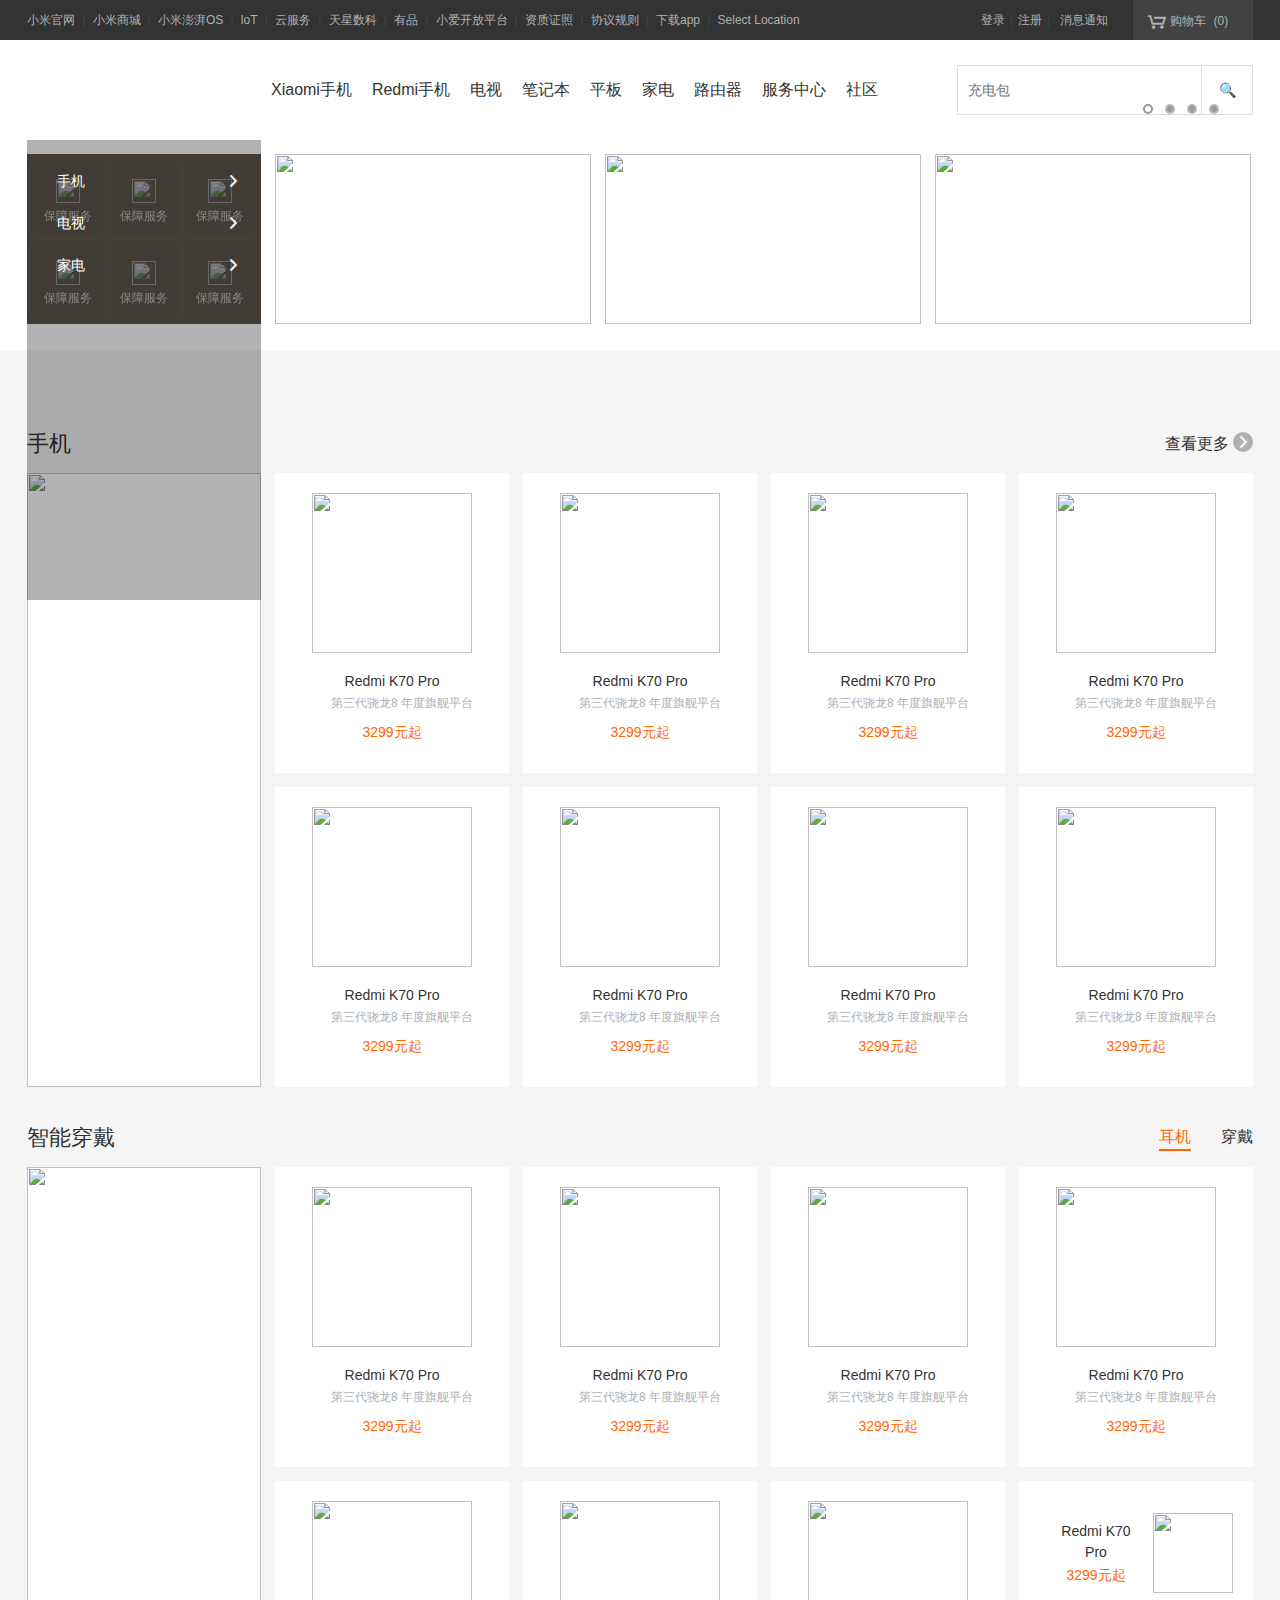
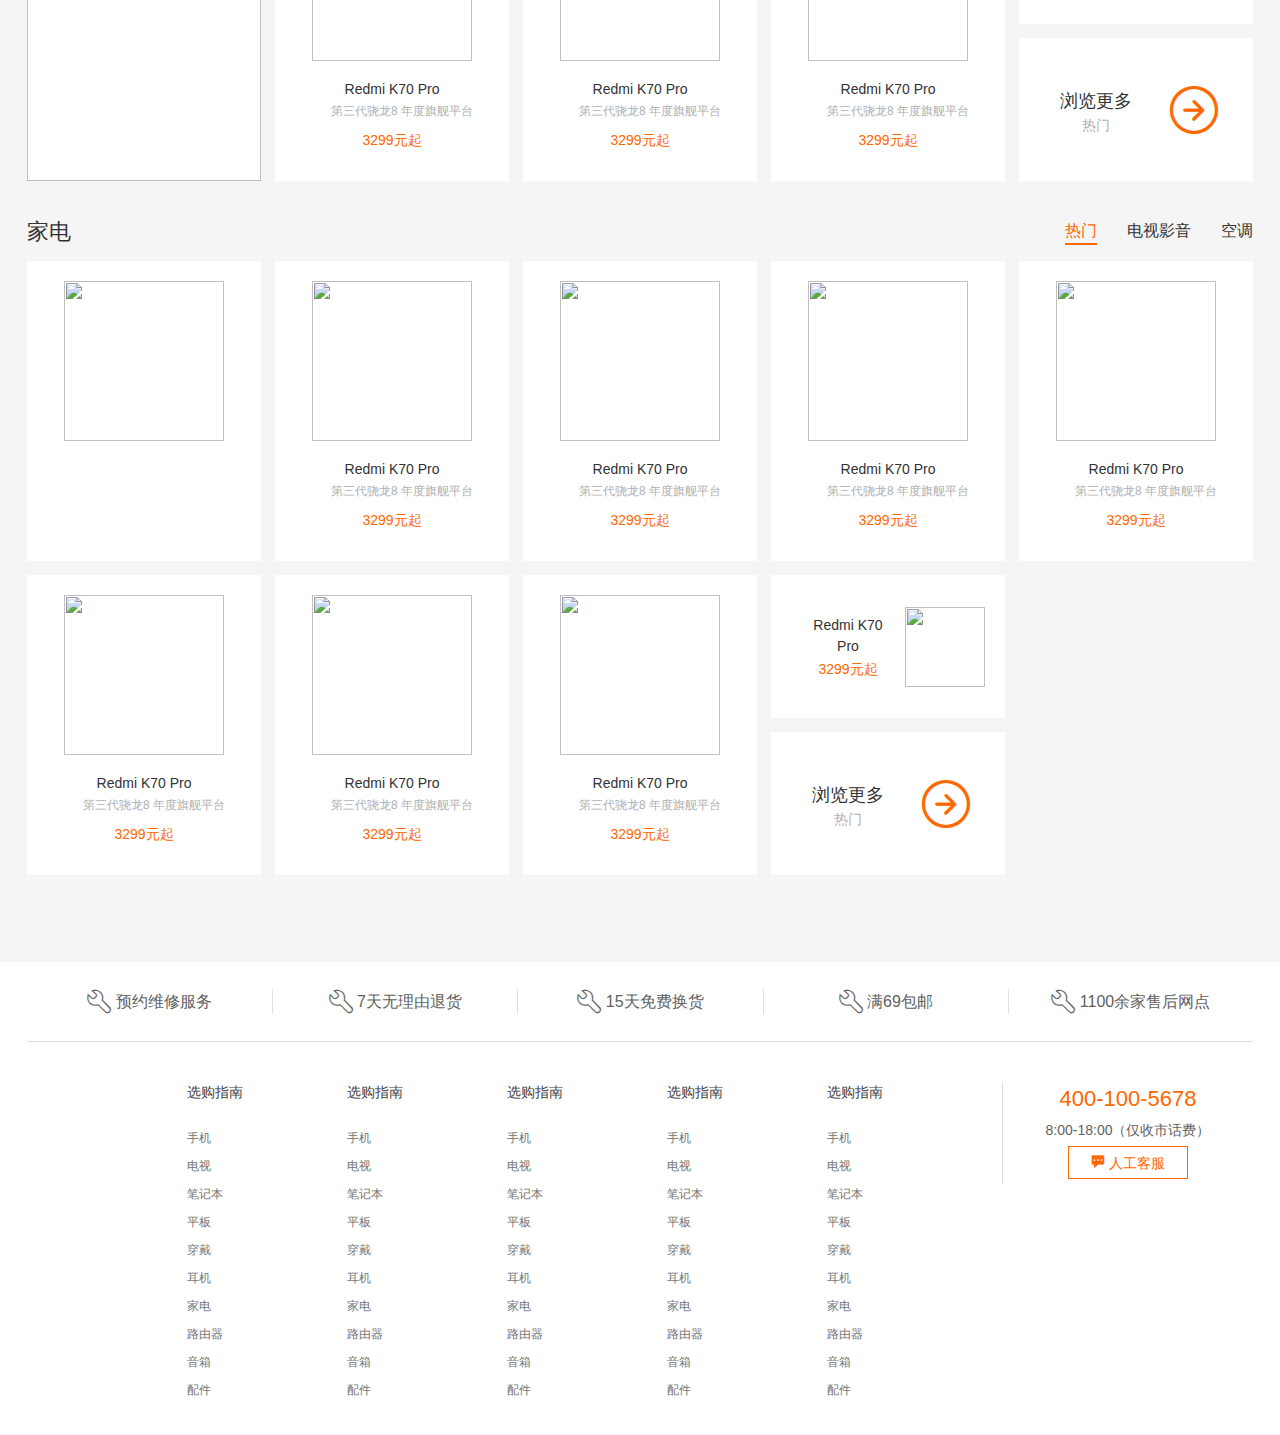
==== commit 1f33b4cd: "footer完成" ====
--- a/02 HTML+CSS项目实战/index.html
+++ b/02 HTML+CSS项目实战/index.html
@@ -13,6 +13,7 @@
     <link rel="stylesheet" href="./css/banner.css" />
     <link rel="stylesheet" href="./css/ad.css" />
     <link rel="stylesheet" href="./css/main.css" />
+    <link rel="stylesheet" href="./css/footer.css" />
   </head>
   <body>
     <div class="app">
@@ -639,6 +640,117 @@
             alt="" />
         </a>
       </div>
+      <div class="footer">
+        <div class="wrap">
+          <ul class="promise clearfix">
+            <li>
+              <a href="#">
+                <i class="iconfont iconfont-tool"></i>
+                <span>预约维修服务</span>
+              </a>
+            </li>
+            <li>
+              <a href="#">
+                <i class="iconfont iconfont-tool"></i>
+                <span>7天无理由退货</span>
+              </a>
+            </li>
+            <li>
+              <a href="#">
+                <i class="iconfont iconfont-tool"></i>
+                <span>15天免费换货</span>
+              </a>
+            </li>
+            <li>
+              <a href="#">
+                <i class="iconfont iconfont-tool"></i>
+                <span>满69包邮</span>
+              </a>
+            </li>
+            <li>
+              <a href="#">
+                <i class="iconfont iconfont-tool"></i>
+                <span>1100余家售后网点</span>
+              </a>
+            </li>
+          </ul>
+          <div class="detail clearfix">
+            <dl class="mes">
+              <dt><a href="#">选购指南</a></dt>
+              <dd><a href="#">手机</a></dd>
+              <dd><a href="#">电视</a></dd>
+              <dd><a href="#">笔记本</a></dd>
+              <dd><a href="#">平板</a></dd>
+              <dd><a href="#">穿戴</a></dd>
+              <dd><a href="#">耳机</a></dd>
+              <dd><a href="#">家电</a></dd>
+              <dd><a href="#">路由器</a></dd>
+              <dd><a href="#">音箱</a></dd>
+              <dd><a href="#">配件</a></dd>
+            </dl>
+            <dl class="mes">
+              <dt><a href="#">选购指南</a></dt>
+              <dd><a href="#">手机</a></dd>
+              <dd><a href="#">电视</a></dd>
+              <dd><a href="#">笔记本</a></dd>
+              <dd><a href="#">平板</a></dd>
+              <dd><a href="#">穿戴</a></dd>
+              <dd><a href="#">耳机</a></dd>
+              <dd><a href="#">家电</a></dd>
+              <dd><a href="#">路由器</a></dd>
+              <dd><a href="#">音箱</a></dd>
+              <dd><a href="#">配件</a></dd>
+            </dl>
+            <dl class="mes">
+              <dt><a href="#">选购指南</a></dt>
+              <dd><a href="#">手机</a></dd>
+              <dd><a href="#">电视</a></dd>
+              <dd><a href="#">笔记本</a></dd>
+              <dd><a href="#">平板</a></dd>
+              <dd><a href="#">穿戴</a></dd>
+              <dd><a href="#">耳机</a></dd>
+              <dd><a href="#">家电</a></dd>
+              <dd><a href="#">路由器</a></dd>
+              <dd><a href="#">音箱</a></dd>
+              <dd><a href="#">配件</a></dd>
+            </dl>
+            <dl class="mes">
+              <dt><a href="#">选购指南</a></dt>
+              <dd><a href="#">手机</a></dd>
+              <dd><a href="#">电视</a></dd>
+              <dd><a href="#">笔记本</a></dd>
+              <dd><a href="#">平板</a></dd>
+              <dd><a href="#">穿戴</a></dd>
+              <dd><a href="#">耳机</a></dd>
+              <dd><a href="#">家电</a></dd>
+              <dd><a href="#">路由器</a></dd>
+              <dd><a href="#">音箱</a></dd>
+              <dd><a href="#">配件</a></dd>
+            </dl>
+            <dl class="mes">
+              <dt><a href="#">选购指南</a></dt>
+              <dd><a href="#">手机</a></dd>
+              <dd><a href="#">电视</a></dd>
+              <dd><a href="#">笔记本</a></dd>
+              <dd><a href="#">平板</a></dd>
+              <dd><a href="#">穿戴</a></dd>
+              <dd><a href="#">耳机</a></dd>
+              <dd><a href="#">家电</a></dd>
+              <dd><a href="#">路由器</a></dd>
+              <dd><a href="#">音箱</a></dd>
+              <dd><a href="#">配件</a></dd>
+            </dl>
+            <div class="contact">
+              <p class="phone">400-100-5678</p>
+              <p>8:00-18:00（仅收市话费）</p>
+              <a href="#" class="customer">
+                <i class="iconfont iconfont-message2"></i>
+                <span>人工客服</span>
+              </a>
+            </div>
+          </div>
+        </div>
+      </div>
     </div>
   </body>
 </html>
--- a/02 HTML+CSS项目实战/css/common.css
+++ b/02 HTML+CSS项目实战/css/common.css
@@ -34,7 +34,9 @@
   margin: 0;
 }
 
-ul {
+ul,
+dl,
+dd {
   list-style: none;
   margin: 0;
   padding: 0;
--- a/02 HTML+CSS项目实战/css/footer.css
+++ b/02 HTML+CSS项目实战/css/footer.css
@@ -0,0 +1,93 @@
+.footer {
+  background: #fff;
+  width: 100%;
+  height: 473px;
+}
+
+
+.promise {
+  width: 100%;
+  padding: 27px 0;
+  border-bottom: 1px solid #e0e0e0;
+}
+
+.promise li {
+  width: 20%;
+  float: left;
+  line-height: 25px;
+  font-size: 16px;
+  color: #616161;
+  border-left: 1px solid #e0e0e0;
+  text-align: center;
+}
+
+.promise li:first-child {
+  border: none;
+}
+
+.promise li:hover {
+  color: var(--theme-color);
+}
+
+.promise i {
+  font-size: 24px;
+  line-height: 24px;
+  vertical-align: -5px;
+}
+
+
+.footer .detail {
+  padding: 40px 0 0 160px;
+}
+
+.mes {
+  float: left;
+  width: 160px;
+}
+
+.mes dt {
+  font-size: 14px;
+  color: #424242;
+  margin-bottom: 26px;
+}
+
+.mes dd {
+  margin-top: 10px;
+  font-size: 12px;
+  color: #757575;
+}
+
+.mes dd a:hover {
+  color: var(--theme-color);
+}
+
+.contact {
+  float: right;
+  width: 251px;
+  border-left: 1px solid #e0e0e0;
+  text-align: center;
+}
+
+.contact .phone {
+  font-size: 22px;
+  margin-bottom: 5px;
+  color: var(--theme-color);
+}
+
+.contact p {
+  color: #616161;
+}
+
+.contact .customer {
+  display: block;
+  margin: 5px auto;
+  width: 120px;
+  line-height: 30px;
+  border: 1px solid var(--theme-color);
+  color: var(--theme-color);
+}
+
+.customer:hover {
+  background: var(--theme-color);
+  color: #fff;
+}
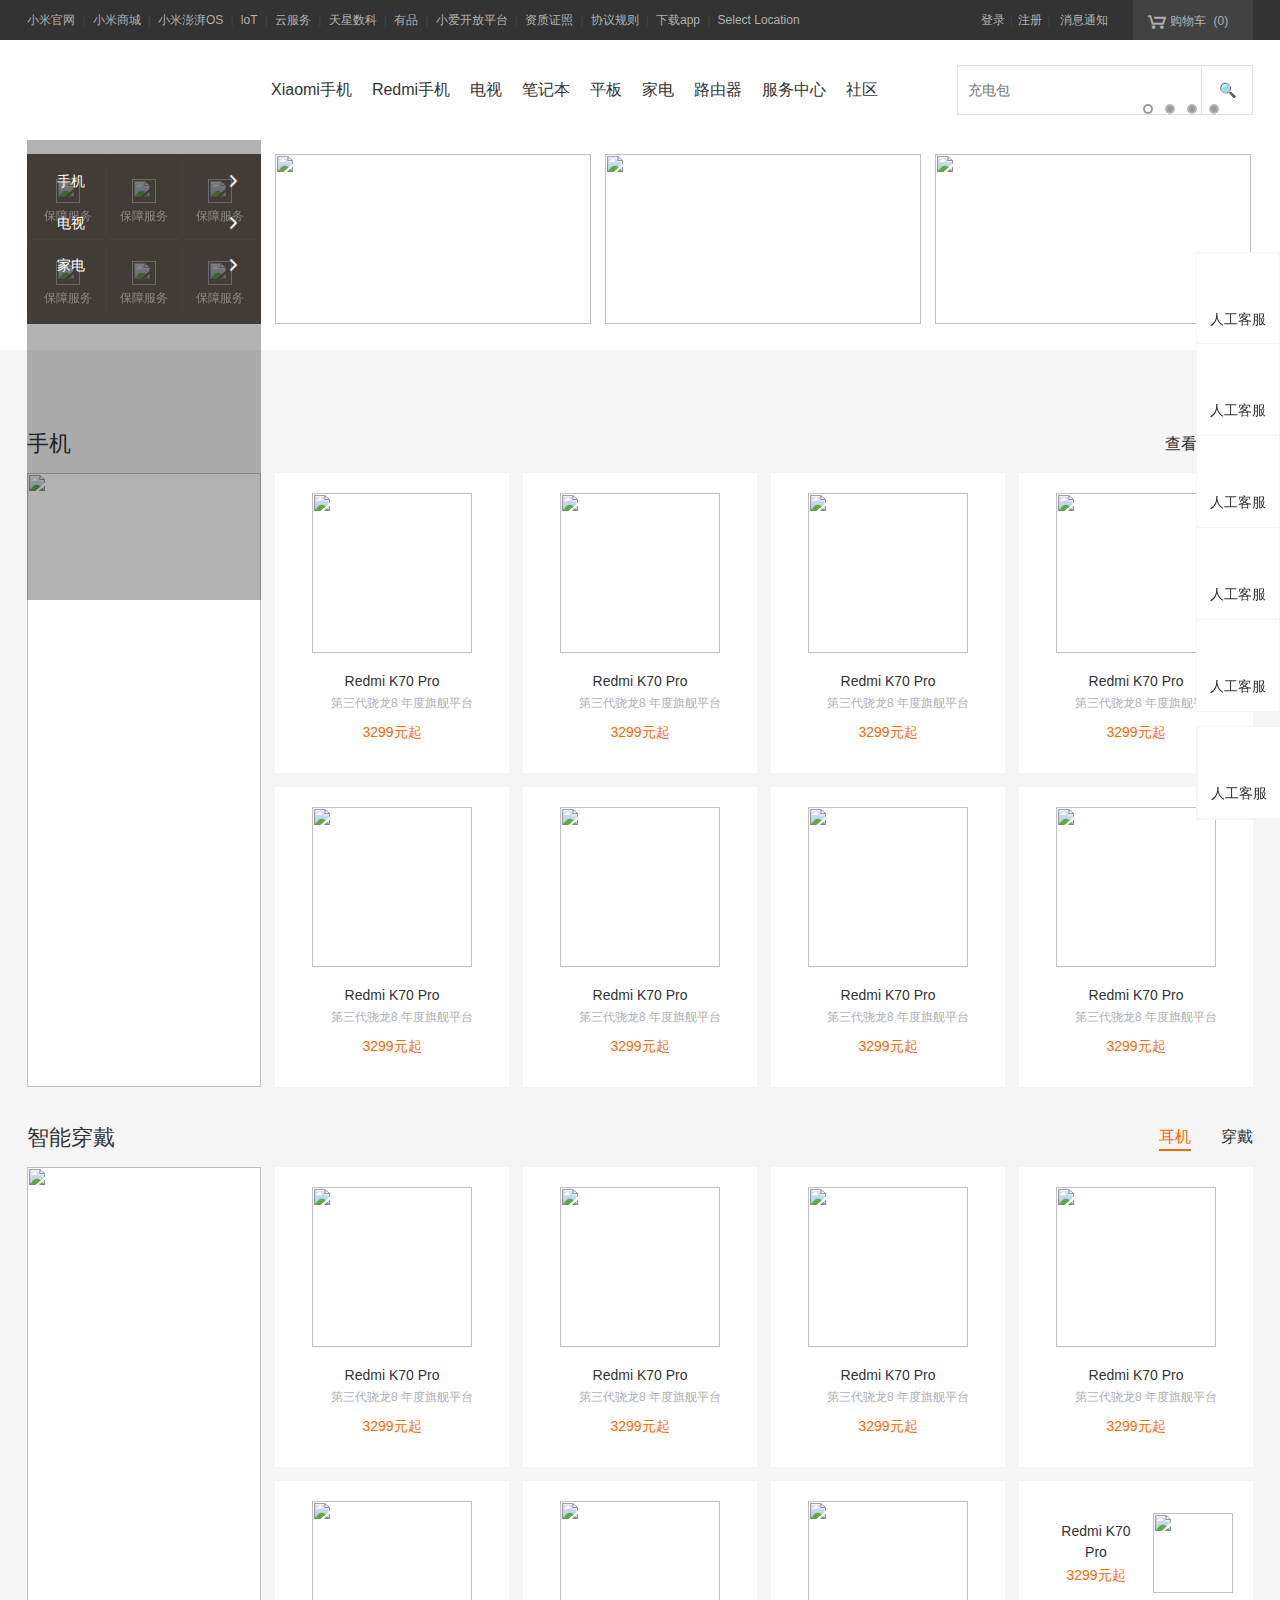
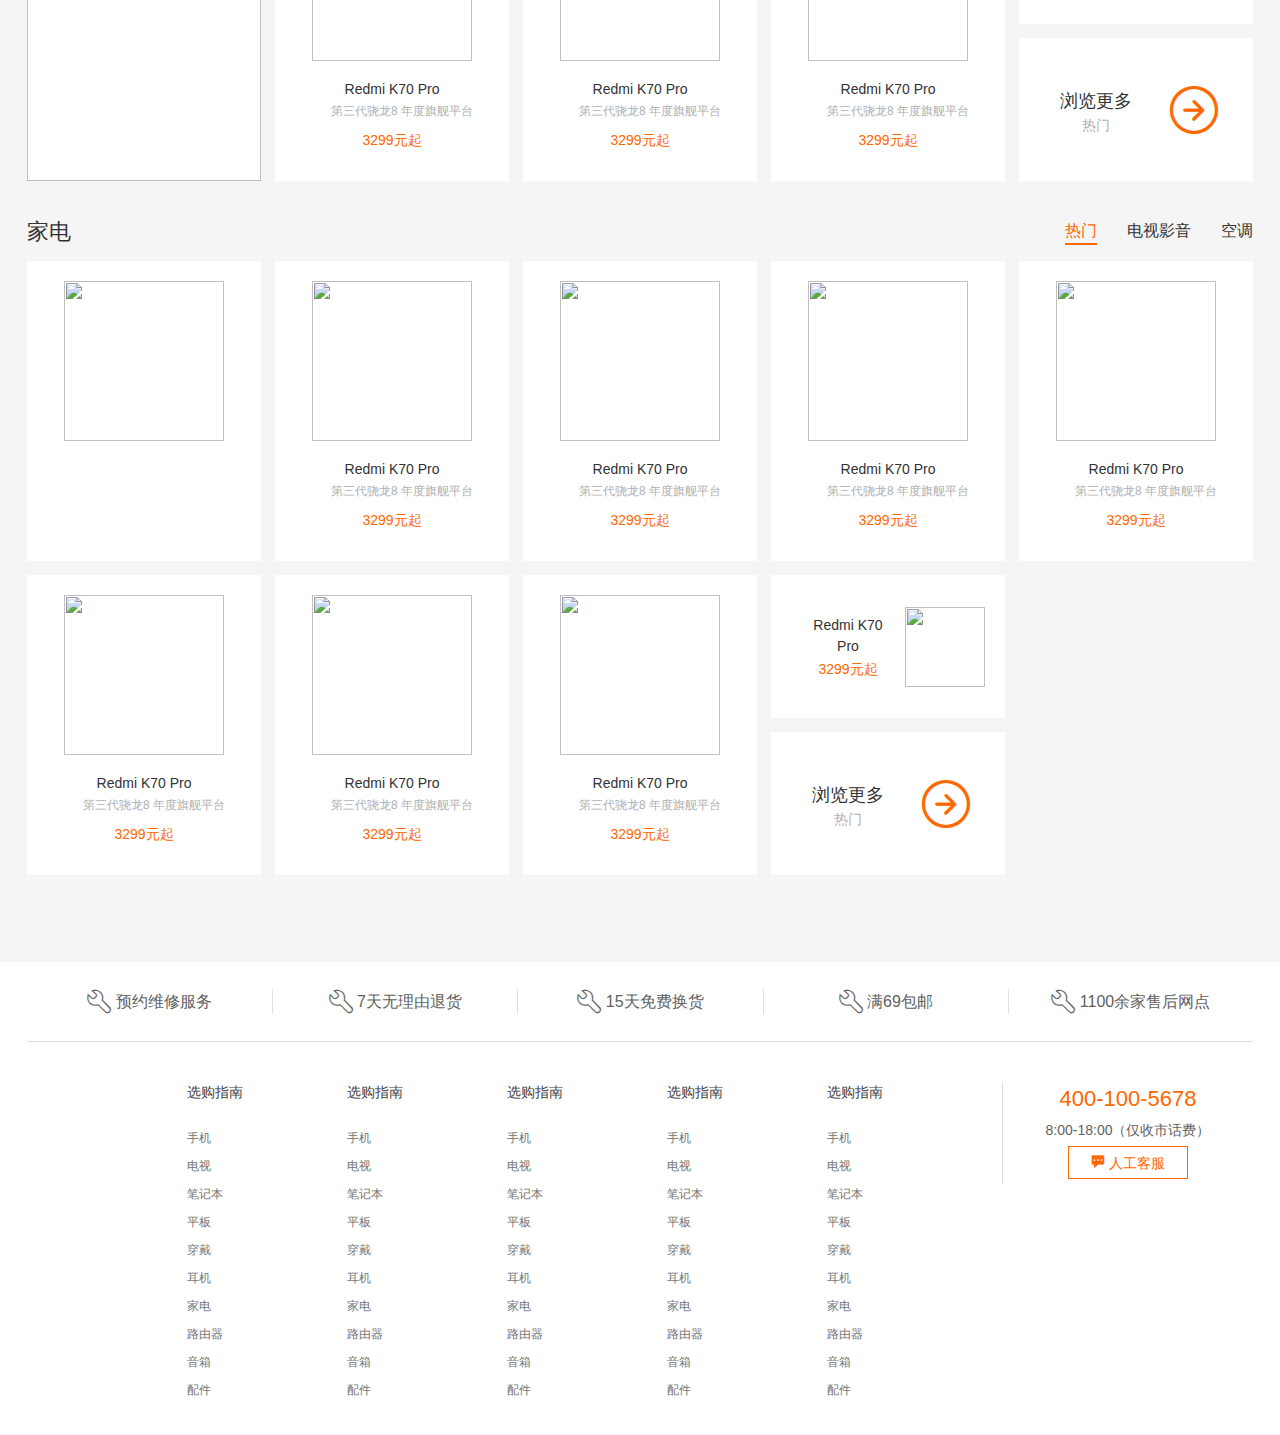
==== commit 4124e275: "menu完成，修复topbar购物车层级不够" ====
--- a/02 HTML+CSS项目实战/index.html
+++ b/02 HTML+CSS项目实战/index.html
@@ -14,6 +14,7 @@
     <link rel="stylesheet" href="./css/ad.css" />
     <link rel="stylesheet" href="./css/main.css" />
     <link rel="stylesheet" href="./css/footer.css" />
+    <link rel="stylesheet" href="./css/menu.css" />
   </head>
   <body>
     <div class="app">
@@ -751,6 +752,50 @@
           </div>
         </div>
       </div>
+      <ul class="menu">
+        <li>
+          <a href="#">
+            <i class="icon"></i>
+            <span>人工客服</span>
+          </a>
+          <div class="hidden">
+            <img
+              src="https://cdn.cnbj1.fds.api.mi-img.com/mi-mall/78c30d4f259ed43ab20e810a522a6249.png"
+              alt="" />
+            <span>扫码领取新人百元礼包</span>
+          </div>
+        </li>
+        <li>
+          <a href="#">
+            <i class="icon"></i>
+            <span>人工客服</span>
+          </a>
+        </li>
+        <li>
+          <a href="#">
+            <i class="icon"></i>
+            <span>人工客服</span>
+          </a>
+        </li>
+        <li>
+          <a href="#">
+            <i class="icon"></i>
+            <span>人工客服</span>
+          </a>
+        </li>
+        <li>
+          <a href="#">
+            <i class="icon"></i>
+            <span>人工客服</span>
+          </a>
+        </li>
+        <li>
+          <a href="#">
+            <i class="icon"></i>
+            <span>人工客服</span>
+          </a>
+        </li>
+      </ul>
     </div>
   </body>
 </html>
--- a/02 HTML+CSS项目实战/css/topbar.css
+++ b/02 HTML+CSS项目实战/css/topbar.css
@@ -136,6 +136,8 @@
   box-shadow: 0 2px 10px rgba(0, 0, 0, .15);
   color: #333;
   transition: height 0.3s;
+  z-index: 99;
+  background: #fff;
 }
 
 .topbar .shop-cat:hover .cats {
--- a/02 HTML+CSS项目实战/css/menu.css
+++ b/02 HTML+CSS项目实战/css/menu.css
@@ -0,0 +1,87 @@
+.menu {
+  position: fixed;
+  right: -2px;
+  bottom: 80px;
+  z-index: 999;
+}
+
+.menu li a {
+  display: block;
+  padding-top: 18px;
+  width: 84px;
+  height: 92px;
+  text-align: center;
+  background: #fff;
+  border: 1px solid #f5f5f5;
+}
+
+.menu li:not(:first-child) a {
+  border-top: none;
+}
+
+.menu li:hover .hidden {
+  display: block;
+}
+
+.menu li:hover {
+  color: var(--theme-color);
+}
+
+.menu li:hover .icon {
+  background-image: url("https://i8.mifile.cn/b2c-mimall-media/5e9f2b1b0da09ac3b3961378284ef2d4.png");
+}
+
+.menu li:last-child {
+  margin-top: 14px;
+  border: 1px solid #f5f5f5;
+}
+
+.menu .icon {
+  display: block;
+  width: 30px;
+  height: 30px;
+  background-image: url("https://i8.mifile.cn/b2c-mimall-media/4f036ae4d45002b2a6fb6756cedebf02.png");
+  background-size: 100%;
+  margin: 0 auto 8px;
+}
+
+.menu .hidden {
+  display: none;
+  width: 130px;
+  height: 192px;
+  padding: 14px;
+  background: #fff;
+  position: absolute;
+  left: -147px;
+  top: 0;
+  text-align: center;
+  border: 1px solid #f5f5f5;
+}
+
+.menu .hidden::after {
+  content: '';
+  position: absolute;
+  right: -10px;
+  top: 40px;
+  width: 20px;
+  height: 20px;
+  transform: rotate(45deg);
+  border: 1px solid #f5f5f5;
+  border-left: none;
+  border-bottom: none;
+  background: #fff;
+  z-index: 99;
+}
+
+.menu .hidden img {
+  display: block;
+  width: 100px;
+  height: 100px;
+  margin: 6px 0;
+}
+
+.menu .hidden span {
+  display: block;
+  padding: 8px 10px 0;
+  color: #757575;
+}
